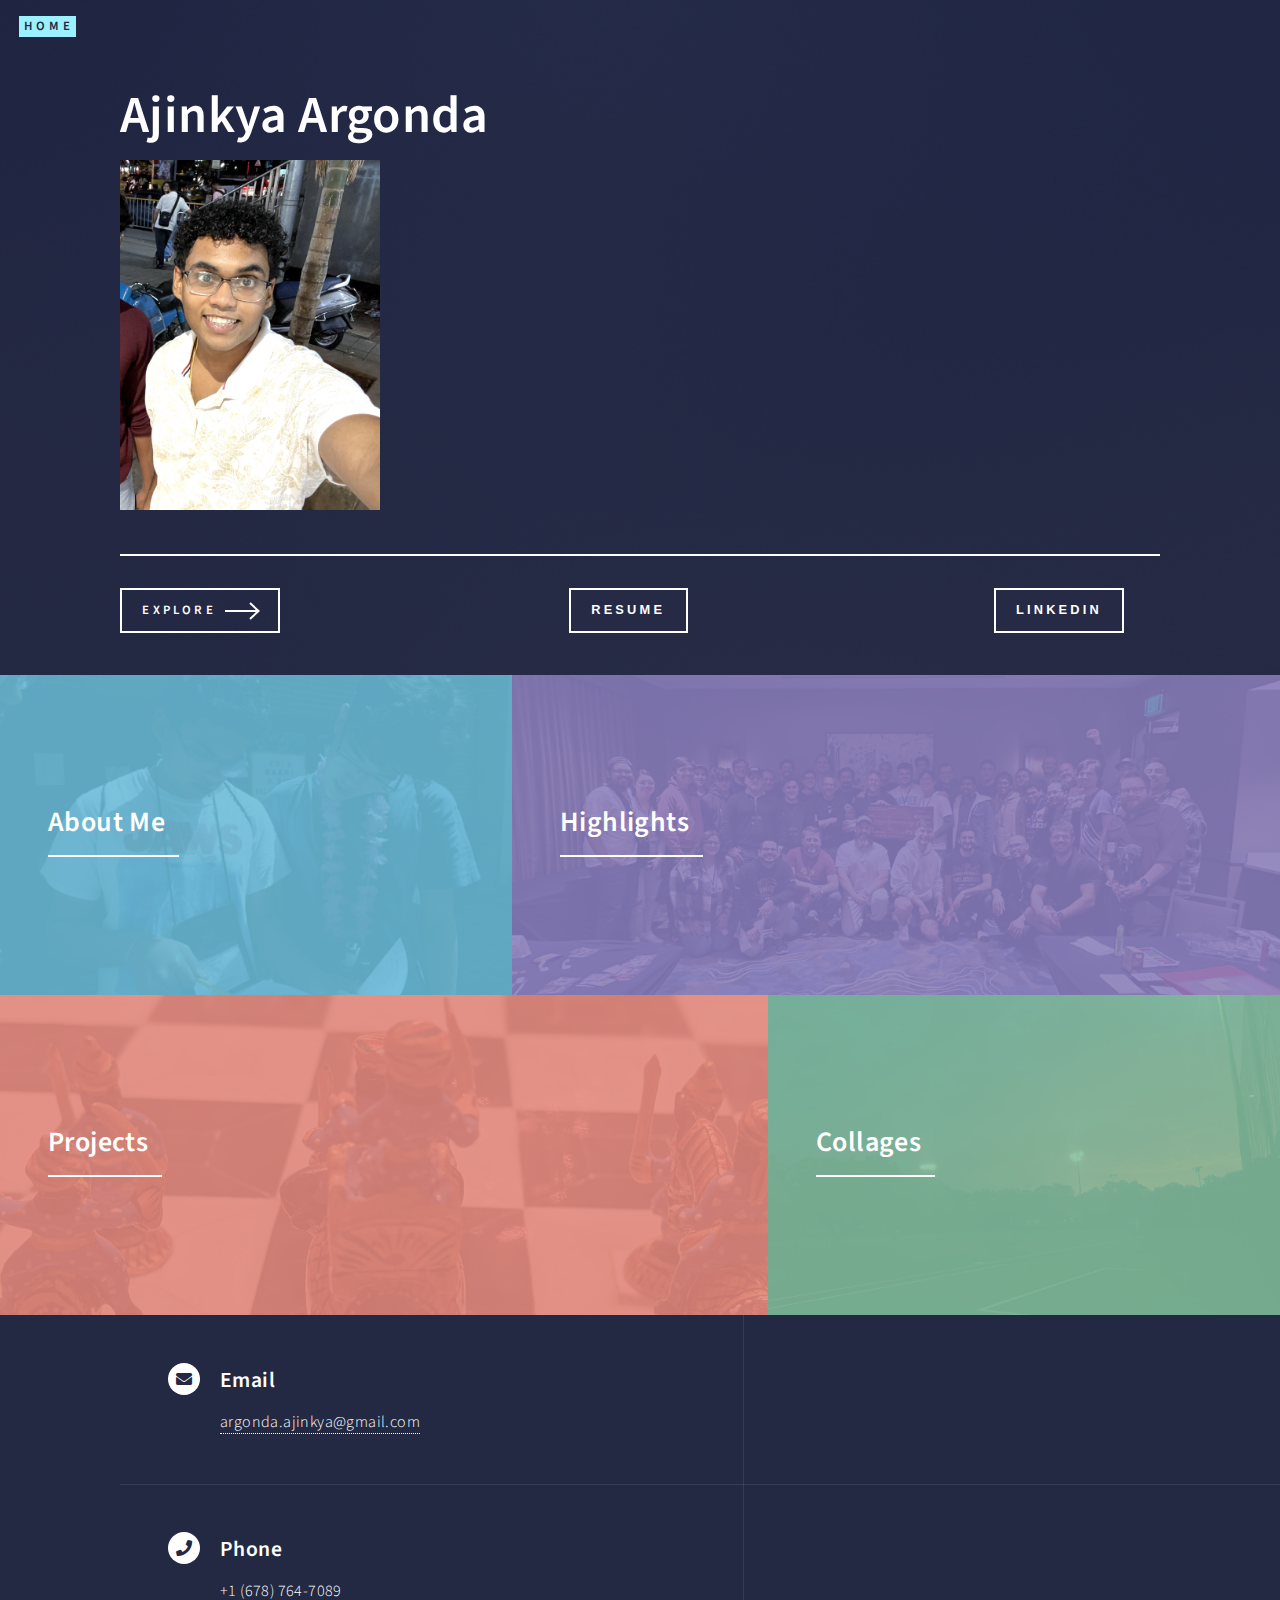
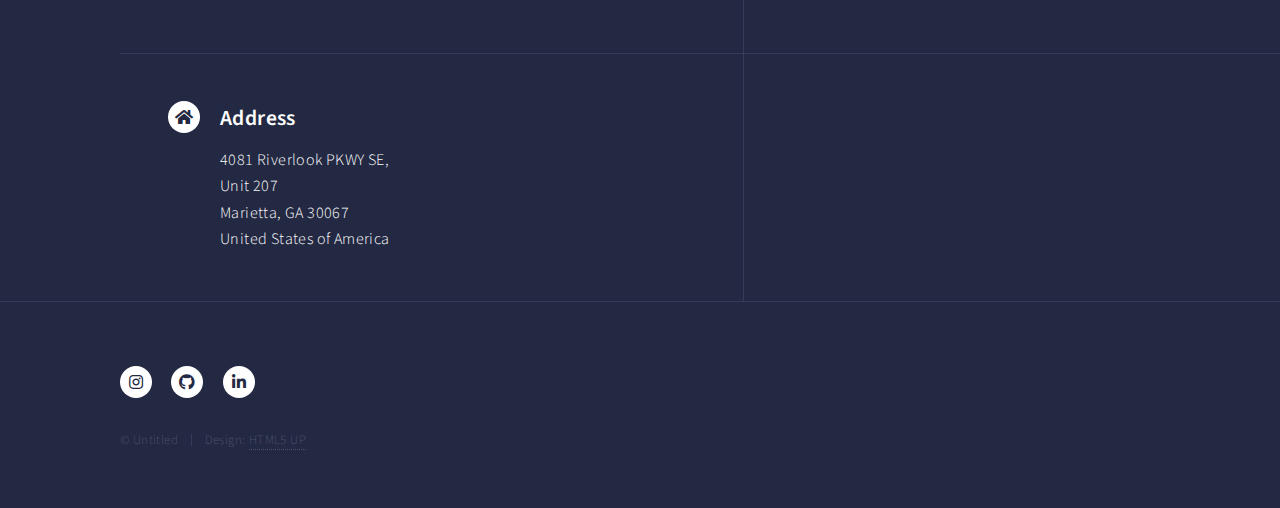
==== index.html @ fdfeff04 "added first edit" ====
<!DOCTYPE HTML>
<!--
	Forty by HTML5 UP
	html5up.net | @ajlkn
	Free for personal and commercial use under the CCA 3.0 license (html5up.net/license)
-->
<html>
	<head>
		<title>Landing Page</title>
		<meta charset="utf-8" />
		<meta name="viewport" content="width=device-width, initial-scale=1, user-scalable=no" />
		<link rel="stylesheet" href="assets/css/main.css" />
		<noscript><link rel="stylesheet" href="assets/css/noscript.css" /></noscript>
	</head>
	<body class="is-preload">

		<!-- Wrapper -->
			<div id="wrapper">

				<!-- Header -->
					<header id="header" class="alt">
						<a href="index.html" class="logo"><strong>HOME</strong></a>
					</header>

			

				<!-- Banner -->
					<section id="banner" class="major">
						
						<div class="inner">
							<header class="major">
								<h1>Ajinkya Argonda 
									&nbsp;&nbsp;&nbsp;&nbsp;&nbsp;&nbsp;&nbsp;&nbsp;&nbsp;&nbsp;&nbsp;&nbsp;
									&nbsp;&nbsp;&nbsp;&nbsp;&nbsp;&nbsp;&nbsp;&nbsp;&nbsp;&nbsp;&nbsp;&nbsp;
									&nbsp;&nbsp;&nbsp;&nbsp;&nbsp;&nbsp;&nbsp;&nbsp;&nbsp;&nbsp;&nbsp;&nbsp;
									<img src="images/front.png" alt="" width="260" height="350">
								</h1> 
								
							</header>
							
							<div class="content">
								<ul class="actions">
									<li><a href="#one" class="button next scrolly">Explore</a></li>
									&nbsp;&nbsp;&nbsp;&nbsp;&nbsp;&nbsp;&nbsp;&nbsp;&nbsp;&nbsp;&nbsp;&nbsp;
									&nbsp;&nbsp;&nbsp;&nbsp;&nbsp;&nbsp;&nbsp;&nbsp;&nbsp;&nbsp;&nbsp;&nbsp;
									&nbsp;&nbsp;&nbsp;&nbsp;&nbsp;&nbsp;&nbsp;&nbsp;&nbsp;&nbsp;&nbsp;&nbsp;
									&nbsp;&nbsp;&nbsp;&nbsp;&nbsp;&nbsp;&nbsp;&nbsp;&nbsp;&nbsp;&nbsp;&nbsp;
									&nbsp;&nbsp;&nbsp;&nbsp;&nbsp;&nbsp;&nbsp;&nbsp;&nbsp;&nbsp;&nbsp;&nbsp;
									&nbsp;&nbsp;&nbsp;&nbsp;&nbsp;&nbsp;&nbsp;&nbsp;&nbsp;&nbsp;&nbsp;&nbsp;
									&nbsp;&nbsp;&nbsp;&nbsp;&nbsp;&nbsp;&nbsp;

									<button onclick="window.location.href='https://drive.google.com/file/d/1ffheYhYm7_T1RLneK6QWHSSBd1n40nFf/view?usp=sharing'">
  									  Resume
									</button>

									&nbsp;&nbsp;&nbsp;&nbsp;&nbsp;&nbsp;&nbsp;&nbsp;&nbsp;&nbsp;&nbsp;&nbsp;
									&nbsp;&nbsp;&nbsp;&nbsp;&nbsp;&nbsp;&nbsp;&nbsp;&nbsp;&nbsp;&nbsp;&nbsp;
									&nbsp;&nbsp;&nbsp;&nbsp;&nbsp;&nbsp;&nbsp;&nbsp;&nbsp;&nbsp;&nbsp;&nbsp;
									&nbsp;&nbsp;&nbsp;&nbsp;&nbsp;&nbsp;&nbsp;&nbsp;&nbsp;&nbsp;&nbsp;&nbsp;
									&nbsp;&nbsp;&nbsp;&nbsp;&nbsp;&nbsp;&nbsp;&nbsp;&nbsp;&nbsp;&nbsp;&nbsp;
									&nbsp;&nbsp;&nbsp;&nbsp;&nbsp;&nbsp;&nbsp;&nbsp;&nbsp;&nbsp;&nbsp;&nbsp;
									&nbsp;&nbsp;&nbsp;&nbsp;&nbsp;&nbsp;&nbsp;&nbsp;&nbsp;&nbsp;&nbsp;&nbsp;

									<button onclick="window.location.href='https://www.linkedin.com/in/ajinkya-argonda-6a37412b8/'">
  									  LinkedIn
									</button>
								</ul>
							</div>
						</div>
					</section>

				<!-- Main -->
					<div id="main">

						<!-- One -->
							<section id="one" class="tiles">
								<article>
									<span class="image">
										<img src="images/me.jpg" alt="" />
									</span>
									<header class="major">
										<h3><a href="aboutMe.html" class="link">About Me</a></h3>
									</header>
								</article>
								<article>
									<span class="image">
										<img src="images/mrbeastgroup.jpg" alt="" />
									</span>
									<header class="major">
										<h3><a href="highlights.html" class="link">Highlights</a></h3>
									</header>
								</article>
								<article>
									<span class="image">
										<img src="images/chess.jpg" alt="" />
									</span>
									<header class="major">
										<h3><a href="projects.html" class="link">Projects</a></h3>
										
									</header>
								</article>
								<article>
									<span class="image">
										<img src="images/Sunset.jpg" alt="" />
									</span>
									<header class="major">
										<h3><a href="https://www.canva.com/design/DAGME0E3j-0/bZ6ijzufE_ayOWMx-BnAYQ/view?utm_content=DAGME0E3j-0&utm_campaign=designshare&utm_medium=link&utm_source=editor" class="link">Collages</a></h3>
										
									</header>
								</article>
							</section>

						

					</div>

				<!-- Contact -->
					<section id="contact">
						<div class="inner">
							<!--
							<section>
								<form method="post" action="#">
									<div class="fields">
										<div class="field half">
											<label for="name">Name</label>
											<input type="text" name="name" id="name" />
										</div>
										<div class="field half">
											<label for="email">Email</label>
											<input type="text" name="email" id="email" />
										</div>
										<div class="field">
											<label for="message">Message</label>
											<textarea name="message" id="message" rows="6"></textarea>
										</div>
									</div>
									<ul class="actions">
										<li><input type="submit" value="Send Message" class="primary" /></li>
										<li><input type="reset" value="Clear" /></li>
									</ul>
								</form>
							</section>
						-->
							<section class="split">
								<section>
									<div class="contact-method">
										<span class="icon solid alt fa-envelope"></span>
										<h3>Email</h3>
										<a href="#">argonda.ajinkya@gmail.com</a>
									</div>
								</section>
								<section>
									<div class="contact-method">
										<span class="icon solid alt fa-phone"></span>
										<h3>Phone</h3>
										<span>+1 (678) 764-7089</span>
									</div>
								</section>
								<section>
									<div class="contact-method">
										<span class="icon solid alt fa-home"></span>
										<h3>Address</h3>
										<span>4081 Riverlook PKWY SE, <br />
										Unit 207<br />
										Marietta, GA 30067<br />
										United States of America</span>
									</div>
								</section>
							</section>
						</div>
					</section>

				<!-- Footer -->
					<footer id="footer">
						<div class="inner">
							<ul class="icons">
								<li><a href="https://www.instagram.com/ajinkya_argonda/" class="icon brands alt fa-instagram"><span class="label">Instagram</span></a></li>
								<li><a href="https://github.com/AjinkyaA25" class="icon brands alt fa-github"><span class="label">GitHub</span></a></li>
								<li><a href="https://www.linkedin.com/in/ajinkya-argonda-6a37412b8/" class="icon brands alt fa-linkedin-in"><span class="label">LinkedIn</span></a></li>
							</ul>
							<ul class="copyright">
								<li>&copy; Untitled</li><li>Design: <a href="https://html5up.net">HTML5 UP</a></li>
							</ul>
						</div>
					</footer>

			</div>

		<!-- Scripts -->
			<script src="assets/js/jquery.min.js"></script>
			<script src="assets/js/jquery.scrolly.min.js"></script>
			<script src="assets/js/jquery.scrollex.min.js"></script>
			<script src="assets/js/browser.min.js"></script>
			<script src="assets/js/breakpoints.min.js"></script>
			<script src="assets/js/util.js"></script>
			<script src="assets/js/main.js"></script>

	</body>
</html>
---- assets/css/main.css ----
@import url(fontawesome-all.min.css);
@import url("https://fonts.googleapis.com/css?family=Source+Sans+Pro:300,300italic,600,600italic");

/*
	Forty by HTML5 UP
	html5up.net | @ajlkn
	Free for personal and commercial use under the CCA 3.0 license (html5up.net/license)
*/

html, body, div, span, applet, object,
iframe, h1, h2, h3, h4, h5, h6, p, blockquote,
pre, a, abbr, acronym, address, big, cite,
code, del, dfn, em, img, ins, kbd, q, s, samp,
small, strike, strong, sub, sup, tt, var, b,
u, i, center, dl, dt, dd, ol, ul, li, fieldset,
form, label, legend, table, caption, tbody,
tfoot, thead, tr, th, td, article, aside,
canvas, details, embed, figure, figcaption,
footer, header, hgroup, menu, nav, output, ruby,
section, summary, time, mark, audio, video {
	margin: 0;
	padding: 0;
	border: 0;
	font-size: 100%;
	font: inherit;
	vertical-align: baseline;}

article, aside, details, figcaption, figure,
footer, header, hgroup, menu, nav, section {
	display: block;}

body {
	line-height: 1;
}

ol, ul {
	list-style: none;
}

blockquote, q {
	quotes: none;
}

	blockquote:before, blockquote:after, q:before, q:after {
		content: '';
		content: none;
	}

table {
	border-collapse: collapse;
	border-spacing: 0;
}

body {
	-webkit-text-size-adjust: none;
}

mark {
	background-color: transparent;
	color: inherit;
}

input::-moz-focus-inner {
	border: 0;
	padding: 0;
}

input, select, textarea {
	-moz-appearance: none;
	-webkit-appearance: none;
	-ms-appearance: none;
	appearance: none;
}

/* Basic */

	@-ms-viewport {
		width: device-width;
	}

	body {
		-ms-overflow-style: scrollbar;
	}

	@media screen and (max-width: 480px) {

		html, body {
			min-width: 320px;
		}

	}

	html {
		box-sizing: border-box;
	}

	*, *:before, *:after {
		box-sizing: inherit;
	}

	body {
		background: #242943;
	}

		body.is-preload *, body.is-preload *:before, body.is-preload *:after {
			-moz-animation: none !important;
			-webkit-animation: none !important;
			-ms-animation: none !important;
			animation: none !important;
			-moz-transition: none !important;
			-webkit-transition: none !important;
			-ms-transition: none !important;
			transition: none !important;
		}

/* Type */

	body, input, select, textarea {
		color: #ffffff;
		font-family: "Source Sans Pro", Helvetica, sans-serif;
		font-size: 17pt;
		font-weight: 300;
		letter-spacing: 0.025em;
		line-height: 1.65;
	}

		@media screen and (max-width: 1680px) {

			body, input, select, textarea {
				font-size: 14pt;
			}

		}

		@media screen and (max-width: 1280px) {

			body, input, select, textarea {
				font-size: 12pt;
			}

		}

		@media screen and (max-width: 360px) {

			body, input, select, textarea {
				font-size: 11pt;
			}

		}

	a {
		-moz-transition: color 0.2s ease-in-out, border-bottom-color 0.2s ease-in-out;
		-webkit-transition: color 0.2s ease-in-out, border-bottom-color 0.2s ease-in-out;
		-ms-transition: color 0.2s ease-in-out, border-bottom-color 0.2s ease-in-out;
		transition: color 0.2s ease-in-out, border-bottom-color 0.2s ease-in-out;
		border-bottom: dotted 1px;
		color: inherit;
		text-decoration: none;
	}

		a:hover {
			border-bottom-color: transparent;
			color: #9bf1ff !important;
		}

		a:active {
			color: #53e3fb !important;
		}

	strong, b {
		color: #ffffff;
		font-weight: 600;
	}

	em, i {
		font-style: italic;
	}

	p {
		margin: 0 0 2em 0;
	}

	h1, h2, h3, h4, h5, h6 {
		color: #ffffff;
		font-weight: 600;
		line-height: 1.65;
		margin: 0 0 1em 0;
	}

		h1 a, h2 a, h3 a, h4 a, h5 a, h6 a {
			color: inherit;
			border-bottom: 0;
		}

	h1 {
		font-size: 2.5em;
	}

	h2 {
		font-size: 1.75em;
	}

	h3 {
		font-size: 1.35em;
	}

	h4 {
		font-size: 1.1em;
	}

	h5 {
		font-size: 0.9em;
	}

	h6 {
		font-size: 0.7em;
	}

	@media screen and (max-width: 736px) {

		h1 {
			font-size: 2em;
		}

		h2 {
			font-size: 1.5em;
		}

		h3 {
			font-size: 1.25em;
		}

	}

	sub {
		font-size: 0.8em;
		position: relative;
		top: 0.5em;
	}

	sup {
		font-size: 0.8em;
		position: relative;
		top: -0.5em;
	}

	blockquote {
		border-left: solid 4px rgba(212, 212, 255, 0.1);
		font-style: italic;
		margin: 0 0 2em 0;
		padding: 0.5em 0 0.5em 2em;
	}

	code {
		background: rgba(212, 212, 255, 0.035);
		font-family: "Courier New", monospace;
		font-size: 0.9em;
		margin: 0 0.25em;
		padding: 0.25em 0.65em;
	}

	pre {
		-webkit-overflow-scrolling: touch;
		font-family: "Courier New", monospace;
		font-size: 0.9em;
		margin: 0 0 2em 0;
	}

		pre code {
			display: block;
			line-height: 1.75;
			padding: 1em 1.5em;
			overflow-x: auto;
		}

	hr {
		border: 0;
		border-bottom: solid 1px rgba(212, 212, 255, 0.1);
		margin: 2em 0;
	}

		hr.major {
			margin: 3em 0;
		}

	.align-left {
		text-align: left;
	}

	.align-center {
		text-align: center;
	}

	.align-right {
		text-align: right;
	}

/* Row */

	.row {
		display: flex;
		flex-wrap: wrap;
		box-sizing: border-box;
		align-items: stretch;
	}

		.row > * {
			box-sizing: border-box;
		}

		.row.gtr-uniform > * > :last-child {
			margin-bottom: 0;
		}

		.row.aln-left {
			justify-content: flex-start;
		}

		.row.aln-center {
			justify-content: center;
		}

		.row.aln-right {
			justify-content: flex-end;
		}

		.row.aln-top {
			align-items: flex-start;
		}

		.row.aln-middle {
			align-items: center;
		}

		.row.aln-bottom {
			align-items: flex-end;
		}

		.row > .imp {
			order: -1;
		}

		.row > .col-1 {
			width: 8.33333%;
		}

		.row > .off-1 {
			margin-left: 8.33333%;
		}

		.row > .col-2 {
			width: 16.66667%;
		}

		.row > .off-2 {
			margin-left: 16.66667%;
		}

		.row > .col-3 {
			width: 25%;
		}

		.row > .off-3 {
			margin-left: 25%;
		}

		.row > .col-4 {
			width: 33.33333%;
		}

		.row > .off-4 {
			margin-left: 33.33333%;
		}

		.row > .col-5 {
			width: 41.66667%;
		}

		.row > .off-5 {
			margin-left: 41.66667%;
		}

		.row > .col-6 {
			width: 50%;
		}

		.row > .off-6 {
			margin-left: 50%;
		}

		.row > .col-7 {
			width: 58.33333%;
		}

		.row > .off-7 {
			margin-left: 58.33333%;
		}

		.row > .col-8 {
			width: 66.66667%;
		}

		.row > .off-8 {
			margin-left: 66.66667%;
		}

		.row > .col-9 {
			width: 75%;
		}

		.row > .off-9 {
			margin-left: 75%;
		}

		.row > .col-10 {
			width: 83.33333%;
		}

		.row > .off-10 {
			margin-left: 83.33333%;
		}

		.row > .col-11 {
			width: 91.66667%;
		}

		.row > .off-11 {
			margin-left: 91.66667%;
		}

		.row > .col-12 {
			width: 100%;
		}

		.row > .off-12 {
			margin-left: 100%;
		}

		.row.gtr-0 {
			margin-top: 0;
			margin-left: 0em;
		}

			.row.gtr-0 > * {
				padding: 0 0 0 0em;
			}

			.row.gtr-0.gtr-uniform {
				margin-top: 0em;
			}

				.row.gtr-0.gtr-uniform > * {
					padding-top: 0em;
				}

		.row.gtr-25 {
			margin-top: 0;
			margin-left: -0.5em;
		}

			.row.gtr-25 > * {
				padding: 0 0 0 0.5em;
			}

			.row.gtr-25.gtr-uniform {
				margin-top: -0.5em;
			}

				.row.gtr-25.gtr-uniform > * {
					padding-top: 0.5em;
				}

		.row.gtr-50 {
			margin-top: 0;
			margin-left: -1em;
		}

			.row.gtr-50 > * {
				padding: 0 0 0 1em;
			}

			.row.gtr-50.gtr-uniform {
				margin-top: -1em;
			}

				.row.gtr-50.gtr-uniform > * {
					padding-top: 1em;
				}

		.row {
			margin-top: 0;
			margin-left: -2em;
		}

			.row > * {
				padding: 0 0 0 2em;
			}

			.row.gtr-uniform {
				margin-top: -2em;
			}

				.row.gtr-uniform > * {
					padding-top: 2em;
				}

		.row.gtr-150 {
			margin-top: 0;
			margin-left: -3em;
		}

			.row.gtr-150 > * {
				padding: 0 0 0 3em;
			}

			.row.gtr-150.gtr-uniform {
				margin-top: -3em;
			}

				.row.gtr-150.gtr-uniform > * {
					padding-top: 3em;
				}

		.row.gtr-200 {
			margin-top: 0;
			margin-left: -4em;
		}

			.row.gtr-200 > * {
				padding: 0 0 0 4em;
			}

			.row.gtr-200.gtr-uniform {
				margin-top: -4em;
			}

				.row.gtr-200.gtr-uniform > * {
					padding-top: 4em;
				}

		@media screen and (max-width: 1680px) {

			.row {
				display: flex;
				flex-wrap: wrap;
				box-sizing: border-box;
				align-items: stretch;
			}

				.row > * {
					box-sizing: border-box;
				}

				.row.gtr-uniform > * > :last-child {
					margin-bottom: 0;
				}

				.row.aln-left {
					justify-content: flex-start;
				}

				.row.aln-center {
					justify-content: center;
				}

				.row.aln-right {
					justify-content: flex-end;
				}

				.row.aln-top {
					align-items: flex-start;
				}

				.row.aln-middle {
					align-items: center;
				}

				.row.aln-bottom {
					align-items: flex-end;
				}

				.row > .imp-xlarge {
					order: -1;
				}

				.row > .col-1-xlarge {
					width: 8.33333%;
				}

				.row > .off-1-xlarge {
					margin-left: 8.33333%;
				}

				.row > .col-2-xlarge {
					width: 16.66667%;
				}

				.row > .off-2-xlarge {
					margin-left: 16.66667%;
				}

				.row > .col-3-xlarge {
					width: 25%;
				}

				.row > .off-3-xlarge {
					margin-left: 25%;
				}

				.row > .col-4-xlarge {
					width: 33.33333%;
				}

				.row > .off-4-xlarge {
					margin-left: 33.33333%;
				}

				.row > .col-5-xlarge {
					width: 41.66667%;
				}

				.row > .off-5-xlarge {
					margin-left: 41.66667%;
				}

				.row > .col-6-xlarge {
					width: 50%;
				}

				.row > .off-6-xlarge {
					margin-left: 50%;
				}

				.row > .col-7-xlarge {
					width: 58.33333%;
				}

				.row > .off-7-xlarge {
					margin-left: 58.33333%;
				}

				.row > .col-8-xlarge {
					width: 66.66667%;
				}

				.row > .off-8-xlarge {
					margin-left: 66.66667%;
				}

				.row > .col-9-xlarge {
					width: 75%;
				}

				.row > .off-9-xlarge {
					margin-left: 75%;
				}

				.row > .col-10-xlarge {
					width: 83.33333%;
				}

				.row > .off-10-xlarge {
					margin-left: 83.33333%;
				}

				.row > .col-11-xlarge {
					width: 91.66667%;
				}

				.row > .off-11-xlarge {
					margin-left: 91.66667%;
				}

				.row > .col-12-xlarge {
					width: 100%;
				}

				.row > .off-12-xlarge {
					margin-left: 100%;
				}

				.row.gtr-0 {
					margin-top: 0;
					margin-left: 0em;
				}

					.row.gtr-0 > * {
						padding: 0 0 0 0em;
					}

					.row.gtr-0.gtr-uniform {
						margin-top: 0em;
					}

						.row.gtr-0.gtr-uniform > * {
							padding-top: 0em;
						}

				.row.gtr-25 {
					margin-top: 0;
					margin-left: -0.5em;
				}

					.row.gtr-25 > * {
						padding: 0 0 0 0.5em;
					}

					.row.gtr-25.gtr-uniform {
						margin-top: -0.5em;
					}

						.row.gtr-25.gtr-uniform > * {
							padding-top: 0.5em;
						}

				.row.gtr-50 {
					margin-top: 0;
					margin-left: -1em;
				}

					.row.gtr-50 > * {
						padding: 0 0 0 1em;
					}

					.row.gtr-50.gtr-uniform {
						margin-top: -1em;
					}

						.row.gtr-50.gtr-uniform > * {
							padding-top: 1em;
						}

				.row {
					margin-top: 0;
					margin-left: -2em;
				}

					.row > * {
						padding: 0 0 0 2em;
					}

					.row.gtr-uniform {
						margin-top: -2em;
					}

						.row.gtr-uniform > * {
							padding-top: 2em;
						}

				.row.gtr-150 {
					margin-top: 0;
					margin-left: -3em;
				}

					.row.gtr-150 > * {
						padding: 0 0 0 3em;
					}

					.row.gtr-150.gtr-uniform {
						margin-top: -3em;
					}

						.row.gtr-150.gtr-uniform > * {
							padding-top: 3em;
						}

				.row.gtr-200 {
					margin-top: 0;
					margin-left: -4em;
				}

					.row.gtr-200 > * {
						padding: 0 0 0 4em;
					}

					.row.gtr-200.gtr-uniform {
						margin-top: -4em;
					}

						.row.gtr-200.gtr-uniform > * {
							padding-top: 4em;
						}

		}

		@media screen and (max-width: 1280px) {

			.row {
				display: flex;
				flex-wrap: wrap;
				box-sizing: border-box;
				align-items: stretch;
			}

				.row > * {
					box-sizing: border-box;
				}

				.row.gtr-uniform > * > :last-child {
					margin-bottom: 0;
				}

				.row.aln-left {
					justify-content: flex-start;
				}

				.row.aln-center {
					justify-content: center;
				}

				.row.aln-right {
					justify-content: flex-end;
				}

				.row.aln-top {
					align-items: flex-start;
				}

				.row.aln-middle {
					align-items: center;
				}

				.row.aln-bottom {
					align-items: flex-end;
				}

				.row > .imp-large {
					order: -1;
				}

				.row > .col-1-large {
					width: 8.33333%;
				}

				.row > .off-1-large {
					margin-left: 8.33333%;
				}

				.row > .col-2-large {
					width: 16.66667%;
				}

				.row > .off-2-large {
					margin-left: 16.66667%;
				}

				.row > .col-3-large {
					width: 25%;
				}

				.row > .off-3-large {
					margin-left: 25%;
				}

				.row > .col-4-large {
					width: 33.33333%;
				}

				.row > .off-4-large {
					margin-left: 33.33333%;
				}

				.row > .col-5-large {
					width: 41.66667%;
				}

				.row > .off-5-large {
					margin-left: 41.66667%;
				}

				.row > .col-6-large {
					width: 50%;
				}

				.row > .off-6-large {
					margin-left: 50%;
				}

				.row > .col-7-large {
					width: 58.33333%;
				}

				.row > .off-7-large {
					margin-left: 58.33333%;
				}

				.row > .col-8-large {
					width: 66.66667%;
				}

				.row > .off-8-large {
					margin-left: 66.66667%;
				}

				.row > .col-9-large {
					width: 75%;
				}

				.row > .off-9-large {
					margin-left: 75%;
				}

				.row > .col-10-large {
					width: 83.33333%;
				}

				.row > .off-10-large {
					margin-left: 83.33333%;
				}

				.row > .col-11-large {
					width: 91.66667%;
				}

				.row > .off-11-large {
					margin-left: 91.66667%;
				}

				.row > .col-12-large {
					width: 100%;
				}

				.row > .off-12-large {
					margin-left: 100%;
				}

				.row.gtr-0 {
					margin-top: 0;
					margin-left: 0em;
				}

					.row.gtr-0 > * {
						padding: 0 0 0 0em;
					}

					.row.gtr-0.gtr-uniform {
						margin-top: 0em;
					}

						.row.gtr-0.gtr-uniform > * {
							padding-top: 0em;
						}

				.row.gtr-25 {
					margin-top: 0;
					margin-left: -0.375em;
				}

					.row.gtr-25 > * {
						padding: 0 0 0 0.375em;
					}

					.row.gtr-25.gtr-uniform {
						margin-top: -0.375em;
					}

						.row.gtr-25.gtr-uniform > * {
							padding-top: 0.375em;
						}

				.row.gtr-50 {
					margin-top: 0;
					margin-left: -0.75em;
				}

					.row.gtr-50 > * {
						padding: 0 0 0 0.75em;
					}

					.row.gtr-50.gtr-uniform {
						margin-top: -0.75em;
					}

						.row.gtr-50.gtr-uniform > * {
							padding-top: 0.75em;
						}

				.row {
					margin-top: 0;
					margin-left: -1.5em;
				}

					.row > * {
						padding: 0 0 0 1.5em;
					}

					.row.gtr-uniform {
						margin-top: -1.5em;
					}

						.row.gtr-uniform > * {
							padding-top: 1.5em;
						}

				.row.gtr-150 {
					margin-top: 0;
					margin-left: -2.25em;
				}

					.row.gtr-150 > * {
						padding: 0 0 0 2.25em;
					}

					.row.gtr-150.gtr-uniform {
						margin-top: -2.25em;
					}

						.row.gtr-150.gtr-uniform > * {
							padding-top: 2.25em;
						}

				.row.gtr-200 {
					margin-top: 0;
					margin-left: -3em;
				}

					.row.gtr-200 > * {
						padding: 0 0 0 3em;
					}

					.row.gtr-200.gtr-uniform {
						margin-top: -3em;
					}

						.row.gtr-200.gtr-uniform > * {
							padding-top: 3em;
						}

		}

		@media screen and (max-width: 980px) {

			.row {
				display: flex;
				flex-wrap: wrap;
				box-sizing: border-box;
				align-items: stretch;
			}

				.row > * {
					box-sizing: border-box;
				}

				.row.gtr-uniform > * > :last-child {
					margin-bottom: 0;
				}

				.row.aln-left {
					justify-content: flex-start;
				}

				.row.aln-center {
					justify-content: center;
				}

				.row.aln-right {
					justify-content: flex-end;
				}

				.row.aln-top {
					align-items: flex-start;
				}

				.row.aln-middle {
					align-items: center;
				}

				.row.aln-bottom {
					align-items: flex-end;
				}

				.row > .imp-medium {
					order: -1;
				}

				.row > .col-1-medium {
					width: 8.33333%;
				}

				.row > .off-1-medium {
					margin-left: 8.33333%;
				}

				.row > .col-2-medium {
					width: 16.66667%;
				}

				.row > .off-2-medium {
					margin-left: 16.66667%;
				}

				.row > .col-3-medium {
					width: 25%;
				}

				.row > .off-3-medium {
					margin-left: 25%;
				}

				.row > .col-4-medium {
					width: 33.33333%;
				}

				.row > .off-4-medium {
					margin-left: 33.33333%;
				}

				.row > .col-5-medium {
					width: 41.66667%;
				}

				.row > .off-5-medium {
					margin-left: 41.66667%;
				}

				.row > .col-6-medium {
					width: 50%;
				}

				.row > .off-6-medium {
					margin-left: 50%;
				}

				.row > .col-7-medium {
					width: 58.33333%;
				}

				.row > .off-7-medium {
					margin-left: 58.33333%;
				}

				.row > .col-8-medium {
					width: 66.66667%;
				}

				.row > .off-8-medium {
					margin-left: 66.66667%;
				}

				.row > .col-9-medium {
					width: 75%;
				}

				.row > .off-9-medium {
					margin-left: 75%;
				}

				.row > .col-10-medium {
					width: 83.33333%;
				}

				.row > .off-10-medium {
					margin-left: 83.33333%;
				}

				.row > .col-11-medium {
					width: 91.66667%;
				}

				.row > .off-11-medium {
					margin-left: 91.66667%;
				}

				.row > .col-12-medium {
					width: 100%;
				}

				.row > .off-12-medium {
					margin-left: 100%;
				}

				.row.gtr-0 {
					margin-top: 0;
					margin-left: 0em;
				}

					.row.gtr-0 > * {
						padding: 0 0 0 0em;
					}

					.row.gtr-0.gtr-uniform {
						margin-top: 0em;
					}

						.row.gtr-0.gtr-uniform > * {
							padding-top: 0em;
						}

				.row.gtr-25 {
					margin-top: 0;
					margin-left: -0.375em;
				}

					.row.gtr-25 > * {
						padding: 0 0 0 0.375em;
					}

					.row.gtr-25.gtr-uniform {
						margin-top: -0.375em;
					}

						.row.gtr-25.gtr-uniform > * {
							padding-top: 0.375em;
						}

				.row.gtr-50 {
					margin-top: 0;
					margin-left: -0.75em;
				}

					.row.gtr-50 > * {
						padding: 0 0 0 0.75em;
					}

					.row.gtr-50.gtr-uniform {
						margin-top: -0.75em;
					}

						.row.gtr-50.gtr-uniform > * {
							padding-top: 0.75em;
						}

				.row {
					margin-top: 0;
					margin-left: -1.5em;
				}

					.row > * {
						padding: 0 0 0 1.5em;
					}

					.row.gtr-uniform {
						margin-top: -1.5em;
					}

						.row.gtr-uniform > * {
							padding-top: 1.5em;
						}

				.row.gtr-150 {
					margin-top: 0;
					margin-left: -2.25em;
				}

					.row.gtr-150 > * {
						padding: 0 0 0 2.25em;
					}

					.row.gtr-150.gtr-uniform {
						margin-top: -2.25em;
					}

						.row.gtr-150.gtr-uniform > * {
							padding-top: 2.25em;
						}

				.row.gtr-200 {
					margin-top: 0;
					margin-left: -3em;
				}

					.row.gtr-200 > * {
						padding: 0 0 0 3em;
					}

					.row.gtr-200.gtr-uniform {
						margin-top: -3em;
					}

						.row.gtr-200.gtr-uniform > * {
							padding-top: 3em;
						}

		}

		@media screen and (max-width: 736px) {

			.row {
				display: flex;
				flex-wrap: wrap;
				box-sizing: border-box;
				align-items: stretch;
			}

				.row > * {
					box-sizing: border-box;
				}

				.row.gtr-uniform > * > :last-child {
					margin-bottom: 0;
				}

				.row.aln-left {
					justify-content: flex-start;
				}

				.row.aln-center {
					justify-content: center;
				}

				.row.aln-right {
					justify-content: flex-end;
				}

				.row.aln-top {
					align-items: flex-start;
				}

				.row.aln-middle {
					align-items: center;
				}

				.row.aln-bottom {
					align-items: flex-end;
				}

				.row > .imp-small {
					order: -1;
				}

				.row > .col-1-small {
					width: 8.33333%;
				}

				.row > .off-1-small {
					margin-left: 8.33333%;
				}

				.row > .col-2-small {
					width: 16.66667%;
				}

				.row > .off-2-small {
					margin-left: 16.66667%;
				}

				.row > .col-3-small {
					width: 25%;
				}

				.row > .off-3-small {
					margin-left: 25%;
				}

				.row > .col-4-small {
					width: 33.33333%;
				}

				.row > .off-4-small {
					margin-left: 33.33333%;
				}

				.row > .col-5-small {
					width: 41.66667%;
				}

				.row > .off-5-small {
					margin-left: 41.66667%;
				}

				.row > .col-6-small {
					width: 50%;
				}

				.row > .off-6-small {
					margin-left: 50%;
				}

				.row > .col-7-small {
					width: 58.33333%;
				}

				.row > .off-7-small {
					margin-left: 58.33333%;
				}

				.row > .col-8-small {
					width: 66.66667%;
				}

				.row > .off-8-small {
					margin-left: 66.66667%;
				}

				.row > .col-9-small {
					width: 75%;
				}

				.row > .off-9-small {
					margin-left: 75%;
				}

				.row > .col-10-small {
					width: 83.33333%;
				}

				.row > .off-10-small {
					margin-left: 83.33333%;
				}

				.row > .col-11-small {
					width: 91.66667%;
				}

				.row > .off-11-small {
					margin-left: 91.66667%;
				}

				.row > .col-12-small {
					width: 100%;
				}

				.row > .off-12-small {
					margin-left: 100%;
				}

				.row.gtr-0 {
					margin-top: 0;
					margin-left: 0em;
				}

					.row.gtr-0 > * {
						padding: 0 0 0 0em;
					}

					.row.gtr-0.gtr-uniform {
						margin-top: 0em;
					}

						.row.gtr-0.gtr-uniform > * {
							padding-top: 0em;
						}

				.row.gtr-25 {
					margin-top: 0;
					margin-left: -0.3125em;
				}

					.row.gtr-25 > * {
						padding: 0 0 0 0.3125em;
					}

					.row.gtr-25.gtr-uniform {
						margin-top: -0.3125em;
					}

						.row.gtr-25.gtr-uniform > * {
							padding-top: 0.3125em;
						}

				.row.gtr-50 {
					margin-top: 0;
					margin-left: -0.625em;
				}

					.row.gtr-50 > * {
						padding: 0 0 0 0.625em;
					}

					.row.gtr-50.gtr-uniform {
						margin-top: -0.625em;
					}

						.row.gtr-50.gtr-uniform > * {
							padding-top: 0.625em;
						}

				.row {
					margin-top: 0;
					margin-left: -1.25em;
				}

					.row > * {
						padding: 0 0 0 1.25em;
					}

					.row.gtr-uniform {
						margin-top: -1.25em;
					}

						.row.gtr-uniform > * {
							padding-top: 1.25em;
						}

				.row.gtr-150 {
					margin-top: 0;
					margin-left: -1.875em;
				}

					.row.gtr-150 > * {
						padding: 0 0 0 1.875em;
					}

					.row.gtr-150.gtr-uniform {
						margin-top: -1.875em;
					}

						.row.gtr-150.gtr-uniform > * {
							padding-top: 1.875em;
						}

				.row.gtr-200 {
					margin-top: 0;
					margin-left: -2.5em;
				}

					.row.gtr-200 > * {
						padding: 0 0 0 2.5em;
					}

					.row.gtr-200.gtr-uniform {
						margin-top: -2.5em;
					}

						.row.gtr-200.gtr-uniform > * {
							padding-top: 2.5em;
						}

		}

		@media screen and (max-width: 480px) {

			.row {
				display: flex;
				flex-wrap: wrap;
				box-sizing: border-box;
				align-items: stretch;
			}

				.row > * {
					box-sizing: border-box;
				}

				.row.gtr-uniform > * > :last-child {
					margin-bottom: 0;
				}

				.row.aln-left {
					justify-content: flex-start;
				}

				.row.aln-center {
					justify-content: center;
				}

				.row.aln-right {
					justify-content: flex-end;
				}

				.row.aln-top {
					align-items: flex-start;
				}

				.row.aln-middle {
					align-items: center;
				}

				.row.aln-bottom {
					align-items: flex-end;
				}

				.row > .imp-xsmall {
					order: -1;
				}

				.row > .col-1-xsmall {
					width: 8.33333%;
				}

				.row > .off-1-xsmall {
					margin-left: 8.33333%;
				}

				.row > .col-2-xsmall {
					width: 16.66667%;
				}

				.row > .off-2-xsmall {
					margin-left: 16.66667%;
				}

				.row > .col-3-xsmall {
					width: 25%;
				}

				.row > .off-3-xsmall {
					margin-left: 25%;
				}

				.row > .col-4-xsmall {
					width: 33.33333%;
				}

				.row > .off-4-xsmall {
					margin-left: 33.33333%;
				}

				.row > .col-5-xsmall {
					width: 41.66667%;
				}

				.row > .off-5-xsmall {
					margin-left: 41.66667%;
				}

				.row > .col-6-xsmall {
					width: 50%;
				}

				.row > .off-6-xsmall {
					margin-left: 50%;
				}

				.row > .col-7-xsmall {
					width: 58.33333%;
				}

				.row > .off-7-xsmall {
					margin-left: 58.33333%;
				}

				.row > .col-8-xsmall {
					width: 66.66667%;
				}

				.row > .off-8-xsmall {
					margin-left: 66.66667%;
				}

				.row > .col-9-xsmall {
					width: 75%;
				}

				.row > .off-9-xsmall {
					margin-left: 75%;
				}

				.row > .col-10-xsmall {
					width: 83.33333%;
				}

				.row > .off-10-xsmall {
					margin-left: 83.33333%;
				}

				.row > .col-11-xsmall {
					width: 91.66667%;
				}

				.row > .off-11-xsmall {
					margin-left: 91.66667%;
				}

				.row > .col-12-xsmall {
					width: 100%;
				}

				.row > .off-12-xsmall {
					margin-left: 100%;
				}

				.row.gtr-0 {
					margin-top: 0;
					margin-left: 0em;
				}

					.row.gtr-0 > * {
						padding: 0 0 0 0em;
					}

					.row.gtr-0.gtr-uniform {
						margin-top: 0em;
					}

						.row.gtr-0.gtr-uniform > * {
							padding-top: 0em;
						}

				.row.gtr-25 {
					margin-top: 0;
					margin-left: -0.3125em;
				}

					.row.gtr-25 > * {
						padding: 0 0 0 0.3125em;
					}

					.row.gtr-25.gtr-uniform {
						margin-top: -0.3125em;
					}

						.row.gtr-25.gtr-uniform > * {
							padding-top: 0.3125em;
						}

				.row.gtr-50 {
					margin-top: 0;
					margin-left: -0.625em;
				}

					.row.gtr-50 > * {
						padding: 0 0 0 0.625em;
					}

					.row.gtr-50.gtr-uniform {
						margin-top: -0.625em;
					}

						.row.gtr-50.gtr-uniform > * {
							padding-top: 0.625em;
						}

				.row {
					margin-top: 0;
					margin-left: -1.25em;
				}

					.row > * {
						padding: 0 0 0 1.25em;
					}

					.row.gtr-uniform {
						margin-top: -1.25em;
					}

						.row.gtr-uniform > * {
							padding-top: 1.25em;
						}

				.row.gtr-150 {
					margin-top: 0;
					margin-left: -1.875em;
				}

					.row.gtr-150 > * {
						padding: 0 0 0 1.875em;
					}

					.row.gtr-150.gtr-uniform {
						margin-top: -1.875em;
					}

						.row.gtr-150.gtr-uniform > * {
							padding-top: 1.875em;
						}

				.row.gtr-200 {
					margin-top: 0;
					margin-left: -2.5em;
				}

					.row.gtr-200 > * {
						padding: 0 0 0 2.5em;
					}

					.row.gtr-200.gtr-uniform {
						margin-top: -2.5em;
					}

						.row.gtr-200.gtr-uniform > * {
							padding-top: 2.5em;
						}

		}

/* Section/Article */

	section.special, article.special {
		text-align: center;
	}

	header.major {
		width: -moz-max-content;
		width: -webkit-max-content;
		width: -ms-max-content;
		width: max-content;
		margin-bottom: 2em;
	}

		header.major > :first-child {
			margin-bottom: 0;
			width: calc(100% + 0.5em);
		}

			header.major > :first-child:after {
				content: '';
				background-color: #ffffff;
				display: block;
				height: 2px;
				margin: 0.325em 0 0.5em 0;
				width: 100%;
			}

		header.major > p {
			font-size: 0.7em;
			font-weight: 600;
			letter-spacing: 0.25em;
			margin-bottom: 0;
			text-transform: uppercase;
		}

		body.is-ie header.major > :first-child:after {
			max-width: 9em;
		}

		body.is-ie header.major > h1:after {
			max-width: 100% !important;
		}

	@media screen and (max-width: 736px) {

		header.major > p br {
			display: none;
		}

	}

/* Form */

	form {
		margin: 0 0 2em 0;
	}

		form > :last-child {
			margin-bottom: 0;
		}

		form > .fields {
			display: -moz-flex;
			display: -webkit-flex;
			display: -ms-flex;
			display: flex;
			-moz-flex-wrap: wrap;
			-webkit-flex-wrap: wrap;
			-ms-flex-wrap: wrap;
			flex-wrap: wrap;
			width: calc(100% + 3em);
			margin: -1.5em 0 2em -1.5em;
		}

			form > .fields > .field {
				-moz-flex-grow: 0;
				-webkit-flex-grow: 0;
				-ms-flex-grow: 0;
				flex-grow: 0;
				-moz-flex-shrink: 0;
				-webkit-flex-shrink: 0;
				-ms-flex-shrink: 0;
				flex-shrink: 0;
				padding: 1.5em 0 0 1.5em;
				width: calc(100% - 1.5em);
			}

				form > .fields > .field.half {
					width: calc(50% - 0.75em);
				}

				form > .fields > .field.third {
					width: calc(100%/3 - 0.5em);
				}

				form > .fields > .field.quarter {
					width: calc(25% - 0.375em);
				}

		@media screen and (max-width: 480px) {

			form > .fields {
				width: calc(100% + 3em);
				margin: -1.5em 0 2em -1.5em;
			}

				form > .fields > .field {
					padding: 1.5em 0 0 1.5em;
					width: calc(100% - 1.5em);
				}

					form > .fields > .field.half {
						width: calc(100% - 1.5em);
					}

					form > .fields > .field.third {
						width: calc(100% - 1.5em);
					}

					form > .fields > .field.quarter {
						width: calc(100% - 1.5em);
					}

		}

	label {
		color: #ffffff;
		display: block;
		font-size: 0.8em;
		font-weight: 600;
		letter-spacing: 0.25em;
		margin: 0 0 1em 0;
		text-transform: uppercase;
	}

	input[type="text"],
	input[type="password"],
	input[type="email"],
	input[type="tel"],
	input[type="search"],
	input[type="url"],
	select,
	textarea {
		-moz-appearance: none;
		-webkit-appearance: none;
		-ms-appearance: none;
		appearance: none;
		background: rgba(212, 212, 255, 0.035);
		border: none;
		border-radius: 0;
		color: inherit;
		display: block;
		outline: 0;
		padding: 0 1em;
		text-decoration: none;
		width: 100%;
	}

		input[type="text"]:invalid,
		input[type="password"]:invalid,
		input[type="email"]:invalid,
		input[type="tel"]:invalid,
		input[type="search"]:invalid,
		input[type="url"]:invalid,
		select:invalid,
		textarea:invalid {
			box-shadow: none;
		}

		input[type="text"]:focus,
		input[type="password"]:focus,
		input[type="email"]:focus,
		input[type="tel"]:focus,
		input[type="search"]:focus,
		input[type="url"]:focus,
		select:focus,
		textarea:focus {
			border-color: #9bf1ff;
			box-shadow: 0 0 0 2px #9bf1ff;
		}

	select {
		background-image: url("data:image/svg+xml;charset=utf8,%3Csvg xmlns='http://www.w3.org/2000/svg' width='40' height='40' preserveAspectRatio='none' viewBox='0 0 40 40'%3E%3Cpath d='M9.4,12.3l10.4,10.4l10.4-10.4c0.2-0.2,0.5-0.4,0.9-0.4c0.3,0,0.6,0.1,0.9,0.4l3.3,3.3c0.2,0.2,0.4,0.5,0.4,0.9 c0,0.4-0.1,0.6-0.4,0.9L20.7,31.9c-0.2,0.2-0.5,0.4-0.9,0.4c-0.3,0-0.6-0.1-0.9-0.4L4.3,17.3c-0.2-0.2-0.4-0.5-0.4-0.9 c0-0.4,0.1-0.6,0.4-0.9l3.3-3.3c0.2-0.2,0.5-0.4,0.9-0.4S9.1,12.1,9.4,12.3z' fill='rgba(212, 212, 255, 0.1)' /%3E%3C/svg%3E");
		background-size: 1.25rem;
		background-repeat: no-repeat;
		background-position: calc(100% - 1rem) center;
		height: 2.75em;
		padding-right: 2.75em;
		text-overflow: ellipsis;
	}

		select option {
			color: #ffffff;
			background: #242943;
		}

		select:focus::-ms-value {
			background-color: transparent;
		}

		select::-ms-expand {
			display: none;
		}

	input[type="text"],
	input[type="password"],
	input[type="email"],
	input[type="tel"],
	input[type="search"],
	input[type="url"],
	select {
		height: 2.75em;
	}

	textarea {
		padding: 0.75em 1em;
	}

	input[type="checkbox"],
	input[type="radio"] {
		-moz-appearance: none;
		-webkit-appearance: none;
		-ms-appearance: none;
		appearance: none;
		display: block;
		float: left;
		margin-right: -2em;
		opacity: 0;
		width: 1em;
		z-index: -1;
	}

		input[type="checkbox"] + label,
		input[type="radio"] + label {
			text-decoration: none;
			color: #ffffff;
			cursor: pointer;
			display: inline-block;
			font-weight: 300;
			padding-left: 2.65em;
			padding-right: 0.75em;
			position: relative;
		}

			input[type="checkbox"] + label:before,
			input[type="radio"] + label:before {
				-moz-osx-font-smoothing: grayscale;
				-webkit-font-smoothing: antialiased;
				display: inline-block;
				font-style: normal;
				font-variant: normal;
				text-rendering: auto;
				line-height: 1;
				text-transform: none !important;
				font-family: 'Font Awesome 5 Free';
				font-weight: 900;
			}

			input[type="checkbox"] + label:before,
			input[type="radio"] + label:before {
				background: rgba(212, 212, 255, 0.035);
				content: '';
				display: inline-block;
				font-size: 0.8em;
				height: 2.0625em;
				left: 0;
				letter-spacing: 0;
				line-height: 2.0625em;
				position: absolute;
				text-align: center;
				top: 0;
				width: 2.0625em;
			}

		input[type="checkbox"]:checked + label:before,
		input[type="radio"]:checked + label:before {
			background: #ffffff;
			border-color: #9bf1ff;
			content: '\f00c';
			color: #242943;
		}

		input[type="checkbox"]:focus + label:before,
		input[type="radio"]:focus + label:before {
			box-shadow: 0 0 0 2px #9bf1ff;
		}

	input[type="radio"] + label:before {
		border-radius: 100%;
	}

	::-webkit-input-placeholder {
		color: rgba(244, 244, 255, 0.2) !important;
		opacity: 1.0;
	}

	:-moz-placeholder {
		color: rgba(244, 244, 255, 0.2) !important;
		opacity: 1.0;
	}

	::-moz-placeholder {
		color: rgba(244, 244, 255, 0.2) !important;
		opacity: 1.0;
	}

	:-ms-input-placeholder {
		color: rgba(244, 244, 255, 0.2) !important;
		opacity: 1.0;
	}

/* Box */

	.box {
		border: solid 1px rgba(212, 212, 255, 0.1);
		margin-bottom: 2em;
		padding: 1.5em;
	}

		.box > :last-child,
		.box > :last-child > :last-child,
		.box > :last-child > :last-child > :last-child {
			margin-bottom: 0;
		}

		.box.alt {
			border: 0;
			border-radius: 0;
			padding: 0;
		}

/* Icon */

	.icon {
		text-decoration: none;
		border-bottom: none;
		position: relative;
	}

		.icon:before {
			-moz-osx-font-smoothing: grayscale;
			-webkit-font-smoothing: antialiased;
			display: inline-block;
			font-style: normal;
			font-variant: normal;
			text-rendering: auto;
			line-height: 1;
			text-transform: none !important;
			font-family: 'Font Awesome 5 Free';
			font-weight: 400;
		}

		.icon > .label {
			display: none;
		}

		.icon:before {
			line-height: inherit;
		}

		.icon.solid:before {
			font-weight: 900;
		}

		.icon.brands:before {
			font-family: 'Font Awesome 5 Brands';
		}

		.icon.alt:before {
			background-color: #ffffff;
			border-radius: 100%;
			color: #242943;
			display: inline-block;
			height: 2em;
			line-height: 2em;
			text-align: center;
			width: 2em;
		}

	a.icon.alt:before {
		-moz-transition: background-color 0.2s ease-in-out;
		-webkit-transition: background-color 0.2s ease-in-out;
		-ms-transition: background-color 0.2s ease-in-out;
		transition: background-color 0.2s ease-in-out;
	}

	a.icon.alt:hover:before {
		background-color: #6fc3df;
	}

	a.icon.alt:active:before {
		background-color: #37a6cb;
	}

/* Image */

	.image {
		border: 0;
		display: inline-block;
		position: relative;
	}

		.image img {
			display: block;
		}

		.image.left, .image.right {
			max-width: 30%;
		}

			.image.left img, .image.right img {
				width: 100%;
			}

		.image.left {
			float: left;
			margin: 0 1.5em 1.25em 0;
			top: 0.25em;
		}

		.image.right {
			float: right;
			margin: 0 0 1.25em 1.5em;
			top: 0.25em;
		}

		.image.fit {
			display: block;
			margin: 0 0 2em 0;
			width: 100%;
		}

			.image.fit img {
				width: 100%;
			}

		.image.main {
			display: block;
			margin: 2.5em 0;
			width: 100%;
		}

			.image.main img {
				width: 100%;
			}

			@media screen and (max-width: 736px) {

				.image.main {
					margin: 1.5em 0;
				}

			}

/* List */

	ol {
		list-style: decimal;
		margin: 0 0 2em 0;
		padding-left: 1.25em;
	}

		ol li {
			padding-left: 0.25em;
		}

	ul {
		list-style: disc;
		margin: 0 0 2em 0;
		padding-left: 1em;
	}

		ul li {
			padding-left: 0.5em;
		}

		ul.alt {
			list-style: none;
			padding-left: 0;
		}

			ul.alt li {
				border-top: solid 1px rgba(212, 212, 255, 0.1);
				padding: 0.5em 0;
			}

				ul.alt li:first-child {
					border-top: 0;
					padding-top: 0;
				}

	dl {
		margin: 0 0 2em 0;
	}

		dl dt {
			display: block;
			font-weight: 600;
			margin: 0 0 1em 0;
		}

		dl dd {
			margin-left: 2em;
		}

/* Actions */

	ul.actions {
		display: -moz-flex;
		display: -webkit-flex;
		display: -ms-flex;
		display: flex;
		cursor: default;
		list-style: none;
		margin-left: -1em;
		padding-left: 0;
	}

		ul.actions li {
			padding: 0 0 0 1em;
			vertical-align: middle;
		}

		ul.actions.special {
			-moz-justify-content: center;
			-webkit-justify-content: center;
			-ms-justify-content: center;
			justify-content: center;
			width: 100%;
			margin-left: 0;
		}

			ul.actions.special li:first-child {
				padding-left: 0;
			}

		ul.actions.stacked {
			-moz-flex-direction: column;
			-webkit-flex-direction: column;
			-ms-flex-direction: column;
			flex-direction: column;
			margin-left: 0;
		}

			ul.actions.stacked li {
				padding: 1.3em 0 0 0;
			}

				ul.actions.stacked li:first-child {
					padding-top: 0;
				}

		ul.actions.fit {
			width: calc(100% + 1em);
		}

			ul.actions.fit li {
				-moz-flex-grow: 1;
				-webkit-flex-grow: 1;
				-ms-flex-grow: 1;
				flex-grow: 1;
				-moz-flex-shrink: 1;
				-webkit-flex-shrink: 1;
				-ms-flex-shrink: 1;
				flex-shrink: 1;
				width: 100%;
			}

				ul.actions.fit li > * {
					width: 100%;
				}

			ul.actions.fit.stacked {
				width: 100%;
			}

/* Icons */

	ul.icons {
		cursor: default;
		list-style: none;
		padding-left: 0;
	}

		ul.icons li {
			display: inline-block;
			padding: 0 1em 0 0;
		}

			ul.icons li:last-child {
				padding-right: 0;
			}

		@media screen and (max-width: 736px) {

			ul.icons li {
				padding: 0 0.75em 0 0;
			}

		}

/* Pagination */

	ul.pagination {
		cursor: default;
		list-style: none;
		padding-left: 0;
	}

		ul.pagination li {
			display: inline-block;
			padding-left: 0;
			vertical-align: middle;
		}

			ul.pagination li > .page {
				-moz-transition: background-color 0.2s ease-in-out, color 0.2s ease-in-out;
				-webkit-transition: background-color 0.2s ease-in-out, color 0.2s ease-in-out;
				-ms-transition: background-color 0.2s ease-in-out, color 0.2s ease-in-out;
				transition: background-color 0.2s ease-in-out, color 0.2s ease-in-out;
				border-bottom: 0;
				display: inline-block;
				font-size: 0.8em;
				font-weight: 600;
				height: 1.5em;
				line-height: 1.5em;
				margin: 0 0.125em;
				min-width: 1.5em;
				padding: 0 0.5em;
				text-align: center;
			}

				ul.pagination li > .page.active {
					background-color: #ffffff;
					color: #242943;
				}

					ul.pagination li > .page.active:hover {
						background-color: #9bf1ff;
						color: #242943 !important;
					}

					ul.pagination li > .page.active:active {
						background-color: #53e3fb;
					}

			ul.pagination li:first-child {
				padding-right: 0.75em;
			}

			ul.pagination li:last-child {
				padding-left: 0.75em;
			}

		@media screen and (max-width: 480px) {

			ul.pagination li:nth-child(n+2):nth-last-child(n+2) {
				display: none;
			}

			ul.pagination li:first-child {
				padding-right: 0;
			}

		}

/* Table */

	.table-wrapper {
		-webkit-overflow-scrolling: touch;
		overflow-x: auto;
	}

	table {
		margin: 0 0 2em 0;
		width: 100%;
	}

		table tbody tr {
			border: solid 1px rgba(212, 212, 255, 0.1);
			border-left: 0;
			border-right: 0;
		}

			table tbody tr:nth-child(2n + 1) {
				background-color: rgba(212, 212, 255, 0.035);
			}

		table td {
			padding: 0.75em 0.75em;
		}

		table th {
			color: #ffffff;
			font-size: 0.9em;
			font-weight: 600;
			padding: 0 0.75em 0.75em 0.75em;
			text-align: left;
		}

		table thead {
			border-bottom: solid 2px rgba(212, 212, 255, 0.1);
		}

		table tfoot {
			border-top: solid 2px rgba(212, 212, 255, 0.1);
		}

		table.alt {
			border-collapse: separate;
		}

			table.alt tbody tr td {
				border: solid 1px rgba(212, 212, 255, 0.1);
				border-left-width: 0;
				border-top-width: 0;
			}

				table.alt tbody tr td:first-child {
					border-left-width: 1px;
				}

			table.alt tbody tr:first-child td {
				border-top-width: 1px;
			}

			table.alt thead {
				border-bottom: 0;
			}

			table.alt tfoot {
				border-top: 0;
			}

/* Button */

	input[type="submit"],
	input[type="reset"],
	input[type="button"],
	button,
	.button {
		-moz-appearance: none;
		-webkit-appearance: none;
		-ms-appearance: none;
		appearance: none;
		-moz-transition: background-color 0.2s ease-in-out, box-shadow 0.2s ease-in-out, color 0.2s ease-in-out;
		-webkit-transition: background-color 0.2s ease-in-out, box-shadow 0.2s ease-in-out, color 0.2s ease-in-out;
		-ms-transition: background-color 0.2s ease-in-out, box-shadow 0.2s ease-in-out, color 0.2s ease-in-out;
		transition: background-color 0.2s ease-in-out, box-shadow 0.2s ease-in-out, color 0.2s ease-in-out;
		background-color: transparent;
		border: 0;
		border-radius: 0;
		box-shadow: inset 0 0 0 2px #ffffff;
		color: #ffffff;
		cursor: pointer;
		display: inline-block;
		font-size: 0.8em;
		font-weight: 600;
		height: 3.5em;
		letter-spacing: 0.25em;
		line-height: 3.5em;
		padding: 0 1.75em;
		text-align: center;
		text-decoration: none;
		text-transform: uppercase;
		white-space: nowrap;
	}

		input[type="submit"]:hover, input[type="submit"]:active,
		input[type="reset"]:hover,
		input[type="reset"]:active,
		input[type="button"]:hover,
		input[type="button"]:active,
		button:hover,
		button:active,
		.button:hover,
		.button:active {
			box-shadow: inset 0 0 0 2px #9bf1ff;
			color: #9bf1ff;
		}

		input[type="submit"]:active,
		input[type="reset"]:active,
		input[type="button"]:active,
		button:active,
		.button:active {
			background-color: rgba(155, 241, 255, 0.1);
			box-shadow: inset 0 0 0 2px #53e3fb;
			color: #53e3fb;
		}

		input[type="submit"].icon:before,
		input[type="reset"].icon:before,
		input[type="button"].icon:before,
		button.icon:before,
		.button.icon:before {
			margin-right: 0.5em;
		}

		input[type="submit"].fit,
		input[type="reset"].fit,
		input[type="button"].fit,
		button.fit,
		.button.fit {
			width: 100%;
		}

		input[type="submit"].small,
		input[type="reset"].small,
		input[type="button"].small,
		button.small,
		.button.small {
			font-size: 0.6em;
		}

		input[type="submit"].large,
		input[type="reset"].large,
		input[type="button"].large,
		button.large,
		.button.large {
			font-size: 1.25em;
			height: 3em;
			line-height: 3em;
		}

		input[type="submit"].next,
		input[type="reset"].next,
		input[type="button"].next,
		button.next,
		.button.next {
			padding-right: 4.5em;
			position: relative;
		}

			input[type="submit"].next:before, input[type="submit"].next:after,
			input[type="reset"].next:before,
			input[type="reset"].next:after,
			input[type="button"].next:before,
			input[type="button"].next:after,
			button.next:before,
			button.next:after,
			.button.next:before,
			.button.next:after {
				-moz-transition: opacity 0.2s ease-in-out;
				-webkit-transition: opacity 0.2s ease-in-out;
				-ms-transition: opacity 0.2s ease-in-out;
				transition: opacity 0.2s ease-in-out;
				background-position: center right;
				background-repeat: no-repeat;
				background-size: 36px 24px;
				content: '';
				display: block;
				height: 100%;
				position: absolute;
				right: 1.5em;
				top: 0;
				vertical-align: middle;
				width: 36px;
			}

			input[type="submit"].next:before,
			input[type="reset"].next:before,
			input[type="button"].next:before,
			button.next:before,
			.button.next:before {
				background-image: url("data:image/svg+xml;charset=utf8,%3Csvg xmlns='http://www.w3.org/2000/svg' xmlns:xlink='http://www.w3.org/1999/xlink' width='36px' height='24px' viewBox='0 0 36 24' zoomAndPan='disable'%3E%3Cstyle%3Eline %7B stroke: %23ffffff%3B stroke-width: 2px%3B %7D%3C/style%3E%3Cline x1='0' y1='12' x2='34' y2='12' /%3E%3Cline x1='25' y1='4' x2='34' y2='12.5' /%3E%3Cline x1='25' y1='20' x2='34' y2='11.5' /%3E%3C/svg%3E");
			}

			input[type="submit"].next:after,
			input[type="reset"].next:after,
			input[type="button"].next:after,
			button.next:after,
			.button.next:after {
				background-image: url("data:image/svg+xml;charset=utf8,%3Csvg xmlns='http://www.w3.org/2000/svg' xmlns:xlink='http://www.w3.org/1999/xlink' width='36px' height='24px' viewBox='0 0 36 24' zoomAndPan='disable'%3E%3Cstyle%3Eline %7B stroke: %239bf1ff%3B stroke-width: 2px%3B %7D%3C/style%3E%3Cline x1='0' y1='12' x2='34' y2='12' /%3E%3Cline x1='25' y1='4' x2='34' y2='12.5' /%3E%3Cline x1='25' y1='20' x2='34' y2='11.5' /%3E%3C/svg%3E");
				opacity: 0;
				z-index: 1;
			}

			input[type="submit"].next:hover:after, input[type="submit"].next:active:after,
			input[type="reset"].next:hover:after,
			input[type="reset"].next:active:after,
			input[type="button"].next:hover:after,
			input[type="button"].next:active:after,
			button.next:hover:after,
			button.next:active:after,
			.button.next:hover:after,
			.button.next:active:after {
				opacity: 1;
			}

			@media screen and (max-width: 1280px) {

				input[type="submit"].next,
				input[type="reset"].next,
				input[type="button"].next,
				button.next,
				.button.next {
					padding-right: 5em;
				}

			}

		input[type="submit"].primary,
		input[type="reset"].primary,
		input[type="button"].primary,
		button.primary,
		.button.primary {
			background-color: #ffffff;
			box-shadow: none;
			color: #242943;
		}

			input[type="submit"].primary:hover, input[type="submit"].primary:active,
			input[type="reset"].primary:hover,
			input[type="reset"].primary:active,
			input[type="button"].primary:hover,
			input[type="button"].primary:active,
			button.primary:hover,
			button.primary:active,
			.button.primary:hover,
			.button.primary:active {
				background-color: #9bf1ff;
				color: #242943 !important;
			}

			input[type="submit"].primary:active,
			input[type="reset"].primary:active,
			input[type="button"].primary:active,
			button.primary:active,
			.button.primary:active {
				background-color: #53e3fb;
			}

		input[type="submit"].disabled, input[type="submit"]:disabled,
		input[type="reset"].disabled,
		input[type="reset"]:disabled,
		input[type="button"].disabled,
		input[type="button"]:disabled,
		button.disabled,
		button:disabled,
		.button.disabled,
		.button:disabled {
			pointer-events: none;
			cursor: default;
			opacity: 0.25;
		}

/* Tiles */

	.tiles {
		display: -moz-flex;
		display: -webkit-flex;
		display: -ms-flex;
		display: flex;
		-moz-flex-wrap: wrap;
		-webkit-flex-wrap: wrap;
		-ms-flex-wrap: wrap;
		flex-wrap: wrap;
		border-top: 0 !important;
	}

		.tiles + * {
			border-top: 0 !important;
		}

		.tiles article {
			-moz-align-items: center;
			-webkit-align-items: center;
			-ms-align-items: center;
			align-items: center;
			display: -moz-flex;
			display: -webkit-flex;
			display: -ms-flex;
			display: flex;
			-moz-transition: -moz-transform 0.25s ease, opacity 0.25s ease, -moz-filter 1s ease, -webkit-filter 1s ease;
			-webkit-transition: -webkit-transform 0.25s ease, opacity 0.25s ease, -webkit-filter 1s ease, -webkit-filter 1s ease;
			-ms-transition: -ms-transform 0.25s ease, opacity 0.25s ease, -ms-filter 1s ease, -webkit-filter 1s ease;
			transition: transform 0.25s ease, opacity 0.25s ease, filter 1s ease, -webkit-filter 1s ease;
			padding: 4em 4em 2em 4em ;
			background-position: center;
			background-repeat: no-repeat;
			background-size: cover;
			cursor: default;
			height: 40vh;
			max-height: 40em;
			min-height: 23em;
			overflow: hidden;
			position: relative;
			width: 40%;
		}

			.tiles article .image {
				display: none;
			}

			.tiles article header {
				position: relative;
				z-index: 3;
			}

			.tiles article h3 {
				font-size: 1.75em;
			}

				.tiles article h3 a:hover {
					color: inherit !important;
				}

			.tiles article .link.primary {
				border: 0;
				height: 100%;
				left: 0;
				position: absolute;
				top: 0;
				width: 100%;
				z-index: 4;
			}

			.tiles article:before {
				-moz-transition: opacity 0.5s ease;
				-webkit-transition: opacity 0.5s ease;
				-ms-transition: opacity 0.5s ease;
				transition: opacity 0.5s ease;
				bottom: 0;
				content: '';
				display: block;
				height: 100%;
				left: 0;
				opacity: 0.85;
				position: absolute;
				width: 100%;
				z-index: 2;
			}

			.tiles article:after {
				background-color: rgba(36, 41, 67, 0.25);
				content: '';
				display: block;
				height: 100%;
				left: 0;
				position: absolute;
				top: 0;
				width: 100%;
				z-index: 1;
			}

			.tiles article:hover:before {
				opacity: 0;
			}

			.tiles article.is-transitioning {
				-moz-transform: scale(0.95);
				-webkit-transform: scale(0.95);
				-ms-transform: scale(0.95);
				transform: scale(0.95);
				-moz-filter: blur(0.5em);
				-webkit-filter: blur(0.5em);
				-ms-filter: blur(0.5em);
				filter: blur(0.5em);
				opacity: 0;
			}

			.tiles article:nth-child(4n - 1), .tiles article:nth-child(4n - 2) {
				width: 60%;
			}

			.tiles article:nth-child(6n - 5):before {
				background-color: #6fc3df;
			}

			.tiles article:nth-child(6n - 4):before {
				background-color: #8d82c4;
			}

			.tiles article:nth-child(6n - 3):before {
				background-color: #ec8d81;
			}

			.tiles article:nth-child(6n - 2):before {
				background-color: #87c5a4;
			}

			.tiles article:nth-child(6n - 1):before {
				background-color: #8ea9e8;
			}

			.tiles article:nth-child(6n):before {
				background-color: #87c5a4;
			}

		@media screen and (max-width: 1280px) {

			.tiles article {
				padding: 4em 3em 2em 3em ;
				height: 30vh;
				max-height: 30em;
				min-height: 20em;
			}

		}

		@media screen and (max-width: 980px) {

			.tiles article {
				width: 50% !important;
			}

		}

		@media screen and (max-width: 736px) {

			.tiles article {
				padding: 3em 1.5em 1em 1.5em ;
				height: 16em;
				max-height: none;
				min-height: 0;
			}

				.tiles article h3 {
					font-size: 1.5em;
				}

		}

		@media screen and (max-width: 480px) {

			.tiles {
				display: block;
			}

				.tiles article {
					height: 20em;
					width: 100% !important;
				}

		}

/* Contact Method */

	.contact-method {
		margin: 0 0 2em 0;
		padding-left: 3.25em;
		position: relative;
	}

		.contact-method .icon {
			left: 0;
			position: absolute;
			top: 0;
		}

		.contact-method h3 {
			margin: 0 0 0.5em 0;
		}

/* Spotlights */

	.spotlights {
		border-top: 0 !important;
	}

		.spotlights + * {
			border-top: 0 !important;
		}

		.spotlights > section {
			display: -moz-flex;
			display: -webkit-flex;
			display: -ms-flex;
			display: flex;
			-moz-flex-direction: row;
			-webkit-flex-direction: row;
			-ms-flex-direction: row;
			flex-direction: row;
			background-color: #2e3450;
		}

			.spotlights > section > .image {
				background-position: center center;
				background-size: cover;
				border-radius: 0;
				display: block;
				position: relative;
				width: 30%;
			}

				.spotlights > section > .image img {
					border-radius: 0;
					display: block;
					width: 100%;
				}

				.spotlights > section > .image:before {
					background: rgba(36, 41, 67, 0.9);
					content: '';
					display: block;
					height: 100%;
					left: 0;
					opacity: 0;
					position: absolute;
					top: 0;
					width: 100%;
				}

			.spotlights > section > .content {
				display: -moz-flex;
				display: -webkit-flex;
				display: -ms-flex;
				display: flex;
				-moz-flex-direction: column;
				-webkit-flex-direction: column;
				-ms-flex-direction: column;
				flex-direction: column;
				-moz-justify-content: center;
				-webkit-justify-content: center;
				-ms-justify-content: center;
				justify-content: center;
				-moz-align-items: center;
				-webkit-align-items: center;
				-ms-align-items: center;
				align-items: center;
				padding: 2em 3em 0.1em 3em ;
				width: 70%;
			}

				.spotlights > section > .content > .inner {
					margin: 0 auto;
					max-width: 100%;
					width: 65em;
				}

			.spotlights > section:nth-child(2n) {
				-moz-flex-direction: row-reverse;
				-webkit-flex-direction: row-reverse;
				-ms-flex-direction: row-reverse;
				flex-direction: row-reverse;
				background-color: #333856;
			}

				.spotlights > section:nth-child(2n) > .content {
					-moz-align-items: -moz-flex-end;
					-webkit-align-items: -webkit-flex-end;
					-ms-align-items: -ms-flex-end;
					align-items: flex-end;
				}

		@media screen and (max-width: 1680px) {

			.spotlights > section > .image {
				width: 40%;
			}

			.spotlights > section > .content {
				width: 60%;
			}

		}

		@media screen and (max-width: 1280px) {

			.spotlights > section > .image {
				width: 45%;
			}

			.spotlights > section > .content {
				width: 55%;
			}

		}

		@media screen and (max-width: 980px) {

			.spotlights > section {
				display: block;
			}

				.spotlights > section > .image {
					width: 100%;
				}

				.spotlights > section > .content {
					padding: 4em 3em 2em 3em ;
					width: 100%;
				}

		}

		@media screen and (max-width: 736px) {

			.spotlights > section > .content {
				padding: 3em 1.5em 1em 1.5em ;
			}

		}

/* Header */

	@-moz-keyframes reveal-header {
		0% {
			top: -4em;
			opacity: 0;
		}

		100% {
			top: 0;
			opacity: 1;
		}
	}

	@-webkit-keyframes reveal-header {
		0% {
			top: -4em;
			opacity: 0;
		}

		100% {
			top: 0;
			opacity: 1;
		}
	}

	@-ms-keyframes reveal-header {
		0% {
			top: -4em;
			opacity: 0;
		}

		100% {
			top: 0;
			opacity: 1;
		}
	}

	@keyframes reveal-header {
		0% {
			top: -4em;
			opacity: 0;
		}

		100% {
			top: 0;
			opacity: 1;
		}
	}

	#header {
		display: -moz-flex;
		display: -webkit-flex;
		display: -ms-flex;
		display: flex;
		background-color: #2a2f4a;
		box-shadow: 0 0 0.25em 0 rgba(0, 0, 0, 0.15);
		cursor: default;
		font-weight: 600;
		height: 3.25em;
		left: 0;
		letter-spacing: 0.25em;
		line-height: 3.25em;
		margin: 0;
		position: fixed;
		text-transform: uppercase;
		top: 0;
		width: 100%;
		z-index: 10000;
	}

		#header .logo {
			border: 0;
			display: inline-block;
			font-size: 0.8em;
			height: inherit;
			line-height: inherit;
			padding: 0 1.5em;
		}

			#header .logo strong {
				-moz-transition: background-color 0.2s ease-in-out, color 0.2s ease-in-out;
				-webkit-transition: background-color 0.2s ease-in-out, color 0.2s ease-in-out;
				-ms-transition: background-color 0.2s ease-in-out, color 0.2s ease-in-out;
				transition: background-color 0.2s ease-in-out, color 0.2s ease-in-out;
				background-color: #ffffff;
				color: #242943;
				display: inline-block;
				line-height: 1.65em;
				margin-right: 0.325em;
				padding: 0 0.125em 0 0.375em;
			}

			#header .logo:hover strong {
				background-color: #9bf1ff;
			}

			#header .logo:active strong {
				background-color: #53e3fb;
			}

		#header nav {
			display: -moz-flex;
			display: -webkit-flex;
			display: -ms-flex;
			display: flex;
			-moz-justify-content: -moz-flex-end;
			-webkit-justify-content: -webkit-flex-end;
			-ms-justify-content: -ms-flex-end;
			justify-content: flex-end;
			-moz-flex-grow: 1;
			-webkit-flex-grow: 1;
			-ms-flex-grow: 1;
			flex-grow: 1;
			height: inherit;
			line-height: inherit;
		}

			#header nav a {
				border: 0;
				display: block;
				font-size: 0.8em;
				height: inherit;
				line-height: inherit;
				padding: 0 0.75em;
				position: relative;
				vertical-align: middle;
			}

				#header nav a:last-child {
					padding-right: 1.5em;
				}

				#header nav a[href="#menu"] {
					padding-right: 3.325em !important;
				}

					#header nav a[href="#menu"]:before, #header nav a[href="#menu"]:after {
						background-image: url("data:image/svg+xml;charset=utf8,%3Csvg xmlns='http://www.w3.org/2000/svg' width='24' height='32' viewBox='0 0 24 32' preserveAspectRatio='none'%3E%3Cstyle%3Eline %7B stroke-width: 2px%3B stroke: %23ffffff%3B %7D%3C/style%3E%3Cline x1='0' y1='11' x2='24' y2='11' /%3E%3Cline x1='0' y1='21' x2='24' y2='21' /%3E%3Cline x1='0' y1='16' x2='24' y2='16' /%3E%3C/svg%3E");
						background-position: center;
						background-repeat: no-repeat;
						background-size: 24px 32px;
						content: '';
						display: block;
						height: 100%;
						position: absolute;
						right: 1.5em;
						top: 0;
						vertical-align: middle;
						width: 24px;
					}

					#header nav a[href="#menu"]:after {
						-moz-transition: opacity 0.2s ease-in-out;
						-webkit-transition: opacity 0.2s ease-in-out;
						-ms-transition: opacity 0.2s ease-in-out;
						transition: opacity 0.2s ease-in-out;
						background-image: url("data:image/svg+xml;charset=utf8,%3Csvg xmlns='http://www.w3.org/2000/svg' width='24' height='32' viewBox='0 0 24 32' preserveAspectRatio='none'%3E%3Cstyle%3Eline %7B stroke-width: 2px%3B stroke: %239bf1ff%3B %7D%3C/style%3E%3Cline x1='0' y1='11' x2='24' y2='11' /%3E%3Cline x1='0' y1='21' x2='24' y2='21' /%3E%3Cline x1='0' y1='16' x2='24' y2='16' /%3E%3C/svg%3E");
						opacity: 0;
						z-index: 1;
					}

					#header nav a[href="#menu"]:hover:after, #header nav a[href="#menu"]:active:after {
						opacity: 1;
					}

					#header nav a[href="#menu"]:last-child {
						padding-right: 3.875em !important;
					}

						#header nav a[href="#menu"]:last-child:before, #header nav a[href="#menu"]:last-child:after {
							right: 2em;
						}

		#header.reveal {
			-moz-animation: reveal-header 0.35s ease;
			-webkit-animation: reveal-header 0.35s ease;
			-ms-animation: reveal-header 0.35s ease;
			animation: reveal-header 0.35s ease;
		}

		#header.alt {
			-moz-transition: opacity 2.5s ease;
			-webkit-transition: opacity 2.5s ease;
			-ms-transition: opacity 2.5s ease;
			transition: opacity 2.5s ease;
			-moz-transition-delay: 0.75s;
			-webkit-transition-delay: 0.75s;
			-ms-transition-delay: 0.75s;
			transition-delay: 0.75s;
			-moz-animation: none;
			-webkit-animation: none;
			-ms-animation: none;
			animation: none;
			background-color: transparent;
			box-shadow: none;
			position: absolute;
		}

			#header.alt.style1 .logo strong {
				color: #6fc3df;
			}

			#header.alt.style2 .logo strong {
				color: #8d82c4;
			}

			#header.alt.style3 .logo strong {
				color: #ec8d81;
			}

			#header.alt.style4 .logo strong {
				color: #e7b788;
			}

			#header.alt.style5 .logo strong {
				color: #8ea9e8;
			}

			#header.alt.style6 .logo strong {
				color: #87c5a4;
			}

		body.is-preload #header.alt {
			opacity: 0;
		}

		@media screen and (max-width: 1680px) {

			#header nav a[href="#menu"] {
				padding-right: 3.75em !important;
			}

				#header nav a[href="#menu"]:last-child {
					padding-right: 4.25em !important;
				}

		}

		@media screen and (max-width: 1280px) {

			#header nav a[href="#menu"] {
				padding-right: 4em !important;
			}

				#header nav a[href="#menu"]:last-child {
					padding-right: 4.5em !important;
				}

		}

		@media screen and (max-width: 736px) {

			#header {
				height: 2.75em;
				line-height: 2.75em;
			}

				#header .logo {
					padding: 0 1em;
				}

				#header nav a {
					padding: 0 0.5em;
				}

					#header nav a:last-child {
						padding-right: 1em;
					}

					#header nav a[href="#menu"] {
						padding-right: 3.25em !important;
					}

						#header nav a[href="#menu"]:before, #header nav a[href="#menu"]:after {
							right: 0.75em;
						}

						#header nav a[href="#menu"]:last-child {
							padding-right: 4em !important;
						}

							#header nav a[href="#menu"]:last-child:before, #header nav a[href="#menu"]:last-child:after {
								right: 1.5em;
							}

		}

		@media screen and (max-width: 480px) {

			#header .logo span {
				display: none;
			}

			#header nav a[href="#menu"] {
				overflow: hidden;
				padding-right: 0 !important;
				text-indent: 5em;
				white-space: nowrap;
				width: 5em;
			}

				#header nav a[href="#menu"]:before, #header nav a[href="#menu"]:after {
					right: 0;
					width: inherit;
				}

				#header nav a[href="#menu"]:last-child:before, #header nav a[href="#menu"]:last-child:after {
					width: 4em;
					right: 0;
				}

		}

/* Banner */

	#banner {
		-moz-align-items: center;
		-webkit-align-items: center;
		-ms-align-items: center;
		align-items: center;
		background-image: url("../../images/banner.jpg");
		display: -moz-flex;
		display: -webkit-flex;
		display: -ms-flex;
		display: flex;
		padding: 6em 0 2em 0 ;
		background-attachment: fixed;
		background-position: center;
		background-repeat: no-repeat;
		background-size: cover;
		border-bottom: 0 !important;
		cursor: default;
		height: 60vh;
		margin-bottom: -3.25em;
		max-height: 32em;
		min-height: 22em;
		position: relative;
		top: -3.25em;
	}

		#banner:after {
			-moz-transition: opacity 2.5s ease;
			-webkit-transition: opacity 2.5s ease;
			-ms-transition: opacity 2.5s ease;
			transition: opacity 2.5s ease;
			-moz-transition-delay: 0.75s;
			-webkit-transition-delay: 0.75s;
			-ms-transition-delay: 0.75s;
			transition-delay: 0.75s;
			pointer-events: none;
			background-color: #242943;
			content: '';
			display: block;
			height: 100%;
			left: 0;
			opacity: 0.85;
			position: absolute;
			top: 0;
			width: 100%;
			z-index: 1;
		}

		#banner h1 {
			font-size: 3.25em;
		}

		#banner > .inner {
			-moz-transition: opacity 1.5s ease, -moz-transform 0.5s ease-out, -moz-filter 0.5s ease, -webkit-filter 0.5s ease;
			-webkit-transition: opacity 1.5s ease, -webkit-transform 0.5s ease-out, -webkit-filter 0.5s ease, -webkit-filter 0.5s ease;
			-ms-transition: opacity 1.5s ease, -ms-transform 0.5s ease-out, -ms-filter 0.5s ease, -webkit-filter 0.5s ease;
			transition: opacity 1.5s ease, transform 0.5s ease-out, filter 0.5s ease, -webkit-filter 0.5s ease;
			padding: 0 !important;
			position: relative;
			z-index: 2;
		}

			#banner > .inner .image {
				display: none;
			}

			#banner > .inner header {
				width: auto;
			}

				#banner > .inner header > :first-child {
					width: auto;
				}

					#banner > .inner header > :first-child:after {
						max-width: 100%;
					}

			#banner > .inner .content {
				display: -moz-flex;
				display: -webkit-flex;
				display: -ms-flex;
				display: flex;
				-moz-align-items: center;
				-webkit-align-items: center;
				-ms-align-items: center;
				align-items: center;
				margin: 0 0 2em 0;
			}

				#banner > .inner .content > * {
					margin-right: 1.5em;
					margin-bottom: 0;
				}

				#banner > .inner .content > :last-child {
					margin-right: 0;
				}

				#banner > .inner .content p {
					font-size: 0.7em;
					font-weight: 600;
					letter-spacing: 0.25em;
					text-transform: uppercase;
				}

		#banner.major {
			height: 75vh;
			min-height: 30em;
			max-height: 50em;
		}

			#banner.major.alt {
				opacity: 0.75;
			}

		#banner.style1:after {
			background-color: #6fc3df;
		}

		#banner.style2:after {
			background-color: #8d82c4;
		}

		#banner.style3:after {
			background-color: #ec8d81;
		}

		#banner.style4:after {
			background-color: #e7b788;
		}

		#banner.style5:after {
			background-color: #8ea9e8;
		}

		#banner.style6:after {
			background-color: #87c5a4;
		}

		body.is-preload #banner:after {
			opacity: 1.0;
		}

		body.is-preload #banner > .inner {
			-moz-filter: blur(0.125em);
			-webkit-filter: blur(0.125em);
			-ms-filter: blur(0.125em);
			filter: blur(0.125em);
			-moz-transform: translateX(-0.5em);
			-webkit-transform: translateX(-0.5em);
			-ms-transform: translateX(-0.5em);
			transform: translateX(-0.5em);
			opacity: 0;
		}

		@media screen and (max-width: 1280px) {

			#banner {
				background-attachment: scroll;
			}

		}

		@media screen and (max-width: 736px) {

			#banner {
				padding: 5em 0 1em 0 ;
				height: auto;
				margin-bottom: -2.75em;
				max-height: none;
				min-height: 0;
				top: -2.75em;
			}

				#banner h1 {
					font-size: 2em;
				}

				#banner > .inner .content {
					display: block;
				}

					#banner > .inner .content > * {
						margin-right: 0;
						margin-bottom: 2em;
					}

				#banner.major {
					height: auto;
					min-height: 0;
					max-height: none;
				}

		}

		@media screen and (max-width: 480px) {

			#banner {
				padding: 6em 0 2em 0 ;
			}

				#banner > .inner .content p br {
					display: none;
				}

				#banner.major {
					padding: 8em 0 4em 0 ;
				}

		}

/* Main */

	#main {
		background-color: #2a2f4a;
	}

		#main > * {
			border-top: solid 1px rgba(212, 212, 255, 0.1);
		}

			#main > *:first-child {
				border-top: 0;
			}

			#main > * > .inner {
				padding: 4em 0 2em 0 ;
				margin: 0 auto;
				max-width: 65em;
				width: calc(100% - 6em);
			}

				@media screen and (max-width: 736px) {

					#main > * > .inner {
						padding: 3em 0 1em 0 ;
						width: calc(100% - 3em);
					}

				}

		#main.alt {
			background-color: transparent;
			border-bottom: solid 1px rgba(212, 212, 255, 0.1);
		}

/* Contact */

	#contact {
		border-bottom: solid 1px rgba(212, 212, 255, 0.1);
		overflow-x: hidden;
	}

		#contact > .inner {
			display: -moz-flex;
			display: -webkit-flex;
			display: -ms-flex;
			display: flex;
			padding: 0 !important;
		}

			#contact > .inner > :nth-child(2n - 1) {
				padding: 4em 3em 2em 0 ;
				border-right: solid 1px rgba(212, 212, 255, 0.1);
				width: 60%;
			}

			#contact > .inner > :nth-child(2n) {
				padding-left: 3em;
				width: 40%;
			}

			#contact > .inner > .split {
				padding: 0;
			}

				#contact > .inner > .split > * {
					padding: 3em 0 1em 3em ;
					position: relative;
				}

					#contact > .inner > .split > *:before {
						border-top: solid 1px rgba(212, 212, 255, 0.1);
						content: '';
						display: block;
						margin-left: -3em;
						position: absolute;
						top: 0;
						width: calc(100vw + 3em);
					}

				#contact > .inner > .split > :first-child:before {
					display: none;
				}

		@media screen and (max-width: 980px) {

			#contact > .inner {
				display: block;
			}

				#contact > .inner > :nth-child(2n - 1) {
					padding: 4em 0 2em 0 ;
					border-right: 0;
					width: 100%;
				}

				#contact > .inner > :nth-child(2n) {
					padding-left: 0;
					width: 100%;
				}

				#contact > .inner > .split > * {
					padding: 3em 0 1em 0 ;
				}

				#contact > .inner > .split > :first-child:before {
					display: block;
				}

		}

		@media screen and (max-width: 736px) {

			#contact > .inner > :nth-child(2n - 1) {
				padding: 3em 0 1em 0 ;
			}

		}

/* Footer */

	#footer .copyright {
		font-size: 0.8em;
		list-style: none;
		padding-left: 0;
	}

		#footer .copyright li {
			border-left: solid 1px rgba(212, 212, 255, 0.1);
			color: rgba(244, 244, 255, 0.2);
			display: inline-block;
			line-height: 1;
			margin-left: 1em;
			padding-left: 1em;
		}

			#footer .copyright li:first-child {
				border-left: 0;
				margin-left: 0;
				padding-left: 0;
			}

	@media screen and (max-width: 480px) {

		#footer .copyright li {
			display: block;
			border-left: 0;
			margin-left: 0;
			padding-left: 0;
			line-height: inherit;
		}

	}

/* Wrapper */

	#wrapper {
		-moz-transition: -moz-filter 0.35s ease, -webkit-filter 0.35s ease, opacity 0.375s ease-out;
		-webkit-transition: -webkit-filter 0.35s ease, -webkit-filter 0.35s ease, opacity 0.375s ease-out;
		-ms-transition: -ms-filter 0.35s ease, -webkit-filter 0.35s ease, opacity 0.375s ease-out;
		transition: filter 0.35s ease, -webkit-filter 0.35s ease, opacity 0.375s ease-out;
		padding-top: 3.25em;
	}

		#wrapper.is-transitioning {
			opacity: 0;
		}

		#wrapper > * > .inner {
			padding: 4em 0 2em 0 ;
			margin: 0 auto;
			max-width: 65em;
			width: calc(100% - 6em);
		}

			@media screen and (max-width: 736px) {

				#wrapper > * > .inner {
					padding: 3em 0 1em 0 ;
					width: calc(100% - 3em);
				}

			}

		@media screen and (max-width: 736px) {

			#wrapper {
				padding-top: 2.75em;
			}

		}

/* Menu */

	#menu {
		-moz-transition: -moz-transform 0.35s ease, opacity 0.35s ease, visibility 0.35s;
		-webkit-transition: -webkit-transform 0.35s ease, opacity 0.35s ease, visibility 0.35s;
		-ms-transition: -ms-transform 0.35s ease, opacity 0.35s ease, visibility 0.35s;
		transition: transform 0.35s ease, opacity 0.35s ease, visibility 0.35s;
		-moz-align-items: center;
		-webkit-align-items: center;
		-ms-align-items: center;
		align-items: center;
		display: -moz-flex;
		display: -webkit-flex;
		display: -ms-flex;
		display: flex;
		-moz-justify-content: center;
		-webkit-justify-content: center;
		-ms-justify-content: center;
		justify-content: center;
		pointer-events: none;
		background: rgba(36, 41, 67, 0.9);
		box-shadow: none;
		height: 100%;
		left: 0;
		opacity: 0;
		overflow: hidden;
		padding: 3em 2em;
		position: fixed;
		top: 0;
		visibility: hidden;
		width: 100%;
		z-index: 10002;
	}

		#menu .inner {
			-moz-transition: -moz-transform 0.35s ease-out, opacity 0.35s ease, visibility 0.35s;
			-webkit-transition: -webkit-transform 0.35s ease-out, opacity 0.35s ease, visibility 0.35s;
			-ms-transition: -ms-transform 0.35s ease-out, opacity 0.35s ease, visibility 0.35s;
			transition: transform 0.35s ease-out, opacity 0.35s ease, visibility 0.35s;
			-moz-transform: rotateX(20deg);
			-webkit-transform: rotateX(20deg);
			-ms-transform: rotateX(20deg);
			transform: rotateX(20deg);
			-webkit-overflow-scrolling: touch;
			max-width: 100%;
			max-height: 100vh;
			opacity: 0;
			overflow: auto;
			text-align: center;
			visibility: hidden;
			width: 18em;
		}

			#menu .inner > :first-child {
				margin-top: 2em;
			}

			#menu .inner > :last-child {
				margin-bottom: 3em;
			}

		#menu ul {
			margin: 0 0 1em 0;
		}

			#menu ul.links {
				list-style: none;
				padding: 0;
			}

				#menu ul.links > li {
					padding: 0;
				}

					#menu ul.links > li > a:not(.button) {
						border: 0;
						border-top: solid 1px rgba(212, 212, 255, 0.1);
						display: block;
						font-size: 0.8em;
						font-weight: 600;
						letter-spacing: 0.25em;
						line-height: 4em;
						text-decoration: none;
						text-transform: uppercase;
					}

					#menu ul.links > li > .button {
						display: block;
						margin: 0.5em 0 0 0;
					}

					#menu ul.links > li:first-child > a:not(.button) {
						border-top: 0 !important;
					}

		#menu .close {
			-moz-transition: color 0.2s ease-in-out;
			-webkit-transition: color 0.2s ease-in-out;
			-ms-transition: color 0.2s ease-in-out;
			transition: color 0.2s ease-in-out;
			-webkit-tap-highlight-color: rgba(0, 0, 0, 0);
			border: 0;
			cursor: pointer;
			display: block;
			height: 4em;
			line-height: 4em;
			overflow: hidden;
			padding-right: 1.25em;
			position: absolute;
			right: 0;
			text-align: right;
			text-indent: 8em;
			top: 0;
			vertical-align: middle;
			white-space: nowrap;
			width: 8em;
		}

			#menu .close:before, #menu .close:after {
				-moz-transition: opacity 0.2s ease-in-out;
				-webkit-transition: opacity 0.2s ease-in-out;
				-ms-transition: opacity 0.2s ease-in-out;
				transition: opacity 0.2s ease-in-out;
				background-position: center;
				background-repeat: no-repeat;
				content: '';
				display: block;
				height: 4em;
				position: absolute;
				right: 0;
				top: 0;
				width: 4em;
			}

			#menu .close:before {
				background-image: url("data:image/svg+xml;charset=utf8,%3Csvg xmlns='http://www.w3.org/2000/svg' xmlns:xlink='http://www.w3.org/1999/xlink' width='20px' height='20px' viewBox='0 0 20 20' zoomAndPan='disable'%3E%3Cstyle%3Eline %7B stroke: %23ffffff%3B stroke-width: 2%3B %7D%3C/style%3E%3Cline x1='0' y1='0' x2='20' y2='20' /%3E%3Cline x1='20' y1='0' x2='0' y2='20' /%3E%3C/svg%3E");
			}

			#menu .close:after {
				background-image: url("data:image/svg+xml;charset=utf8,%3Csvg xmlns='http://www.w3.org/2000/svg' xmlns:xlink='http://www.w3.org/1999/xlink' width='20px' height='20px' viewBox='0 0 20 20' zoomAndPan='disable'%3E%3Cstyle%3Eline %7B stroke: %239bf1ff%3B stroke-width: 2%3B %7D%3C/style%3E%3Cline x1='0' y1='0' x2='20' y2='20' /%3E%3Cline x1='20' y1='0' x2='0' y2='20' /%3E%3C/svg%3E");
				opacity: 0;
			}

			#menu .close:hover:after, #menu .close:active:after {
				opacity: 1;
			}

	body.is-ie #menu {
		background: rgba(42, 47, 74, 0.975);
	}

	body.is-menu-visible #wrapper {
		-moz-filter: blur(0.5em);
		-webkit-filter: blur(0.5em);
		-ms-filter: blur(0.5em);
		filter: blur(0.5em);
	}

	body.is-menu-visible #menu {
		pointer-events: auto;
		opacity: 1;
		visibility: visible;
	}

		body.is-menu-visible #menu .inner {
			-moz-transform: none;
			-webkit-transform: none;
			-ms-transform: none;
			transform: none;
			opacity: 1;
			visibility: visible;
		}
---- assets/css/noscript.css ----
/*
	Forty by HTML5 UP
	html5up.net | @ajlkn
	Free for personal and commercial use under the CCA 3.0 license (html5up.net/license)
*/

/* Banner */

	body.is-preload #banner:after {
		opacity: 0.85;
	}

	body.is-preload #banner > .inner {
		-moz-filter: none;
		-webkit-filter: none;
		-ms-filter: none;
		filter: none;
		-moz-transform: none;
		-webkit-transform: none;
		-ms-transform: none;
		transform: none;
		opacity: 1;
	}
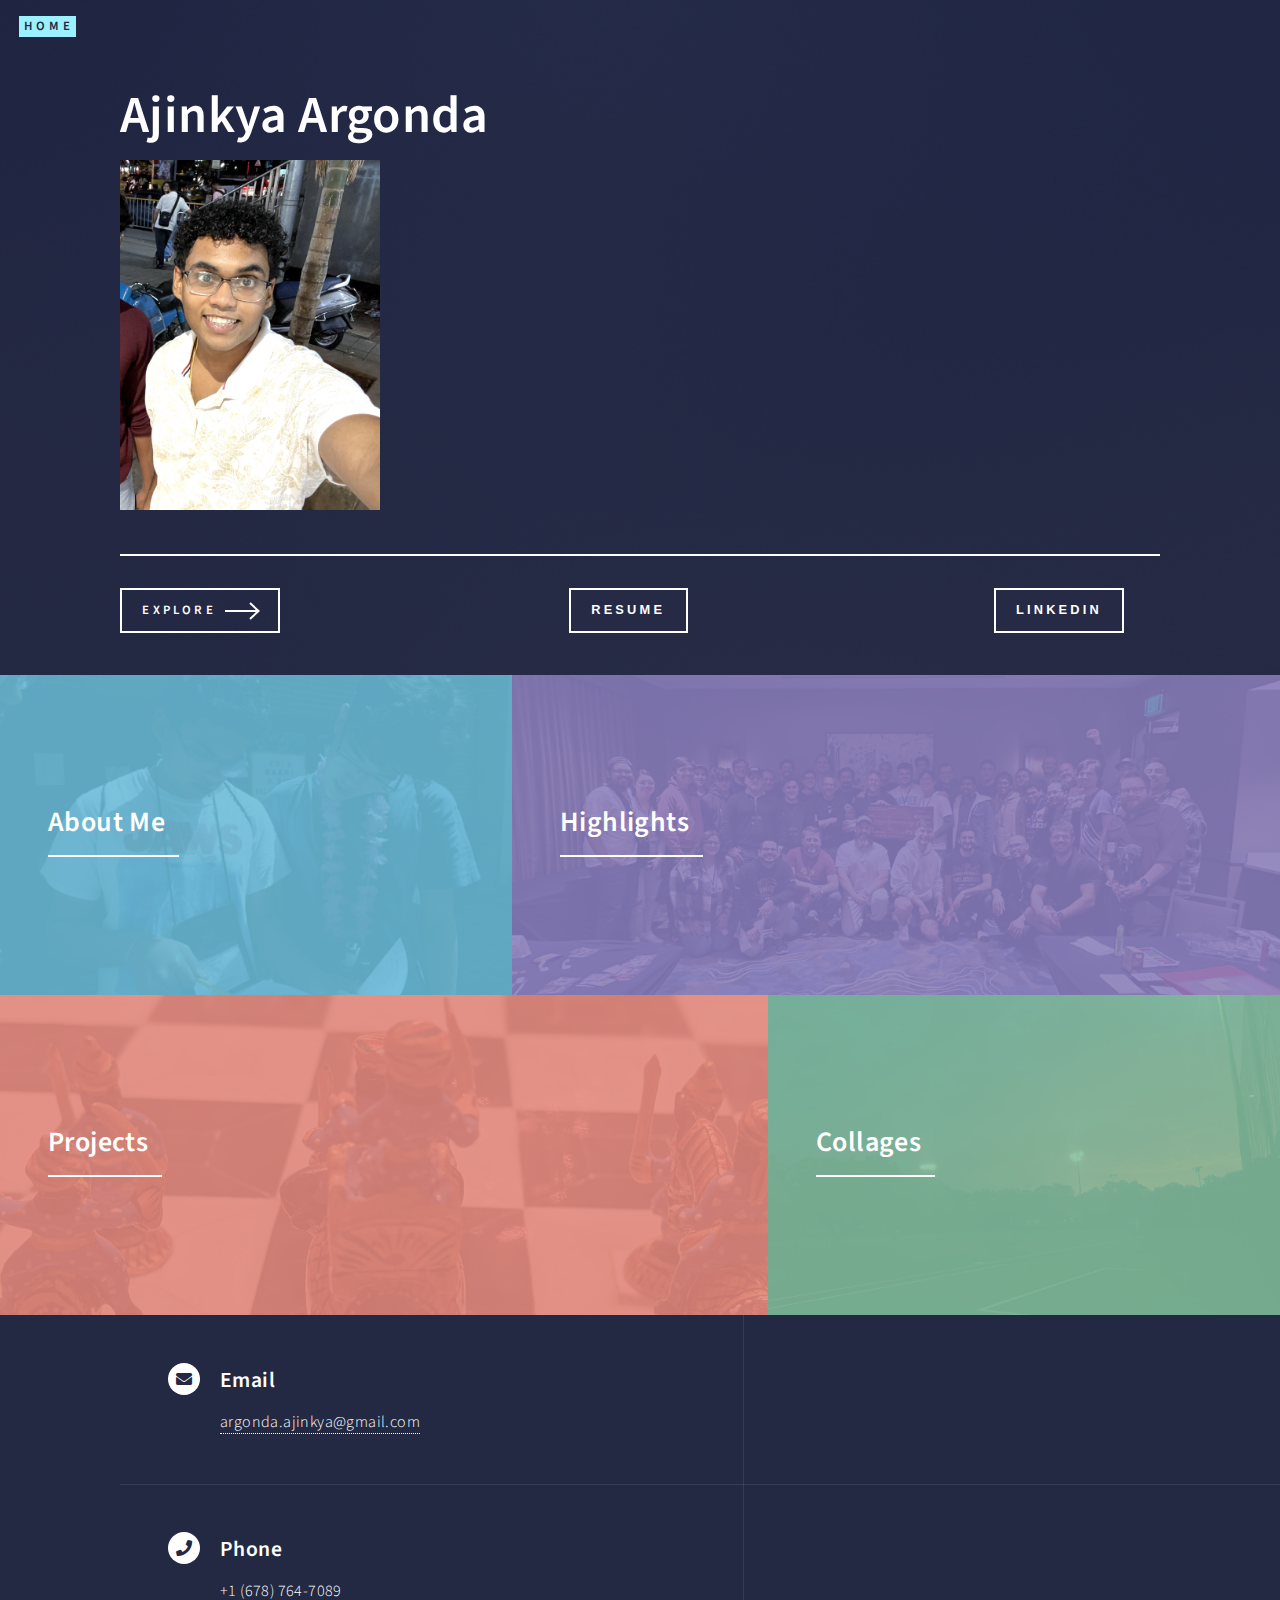
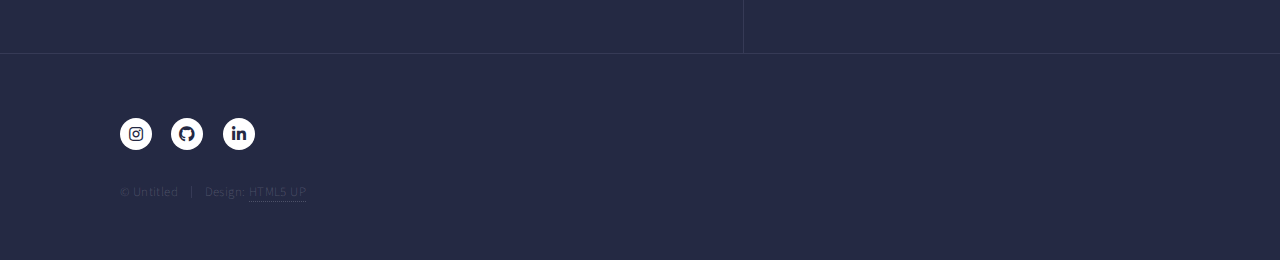
==== commit edc92f6e: "added changes to index.html" ====
--- a/index.html
+++ b/index.html
@@ -156,16 +156,7 @@
 										<span>+1 (678) 764-7089</span>
 									</div>
 								</section>
-								<section>
-									<div class="contact-method">
-										<span class="icon solid alt fa-home"></span>
-										<h3>Address</h3>
-										<span>4081 Riverlook PKWY SE, <br />
-										Unit 207<br />
-										Marietta, GA 30067<br />
-										United States of America</span>
-									</div>
-								</section>
+								
 							</section>
 						</div>
 					</section>
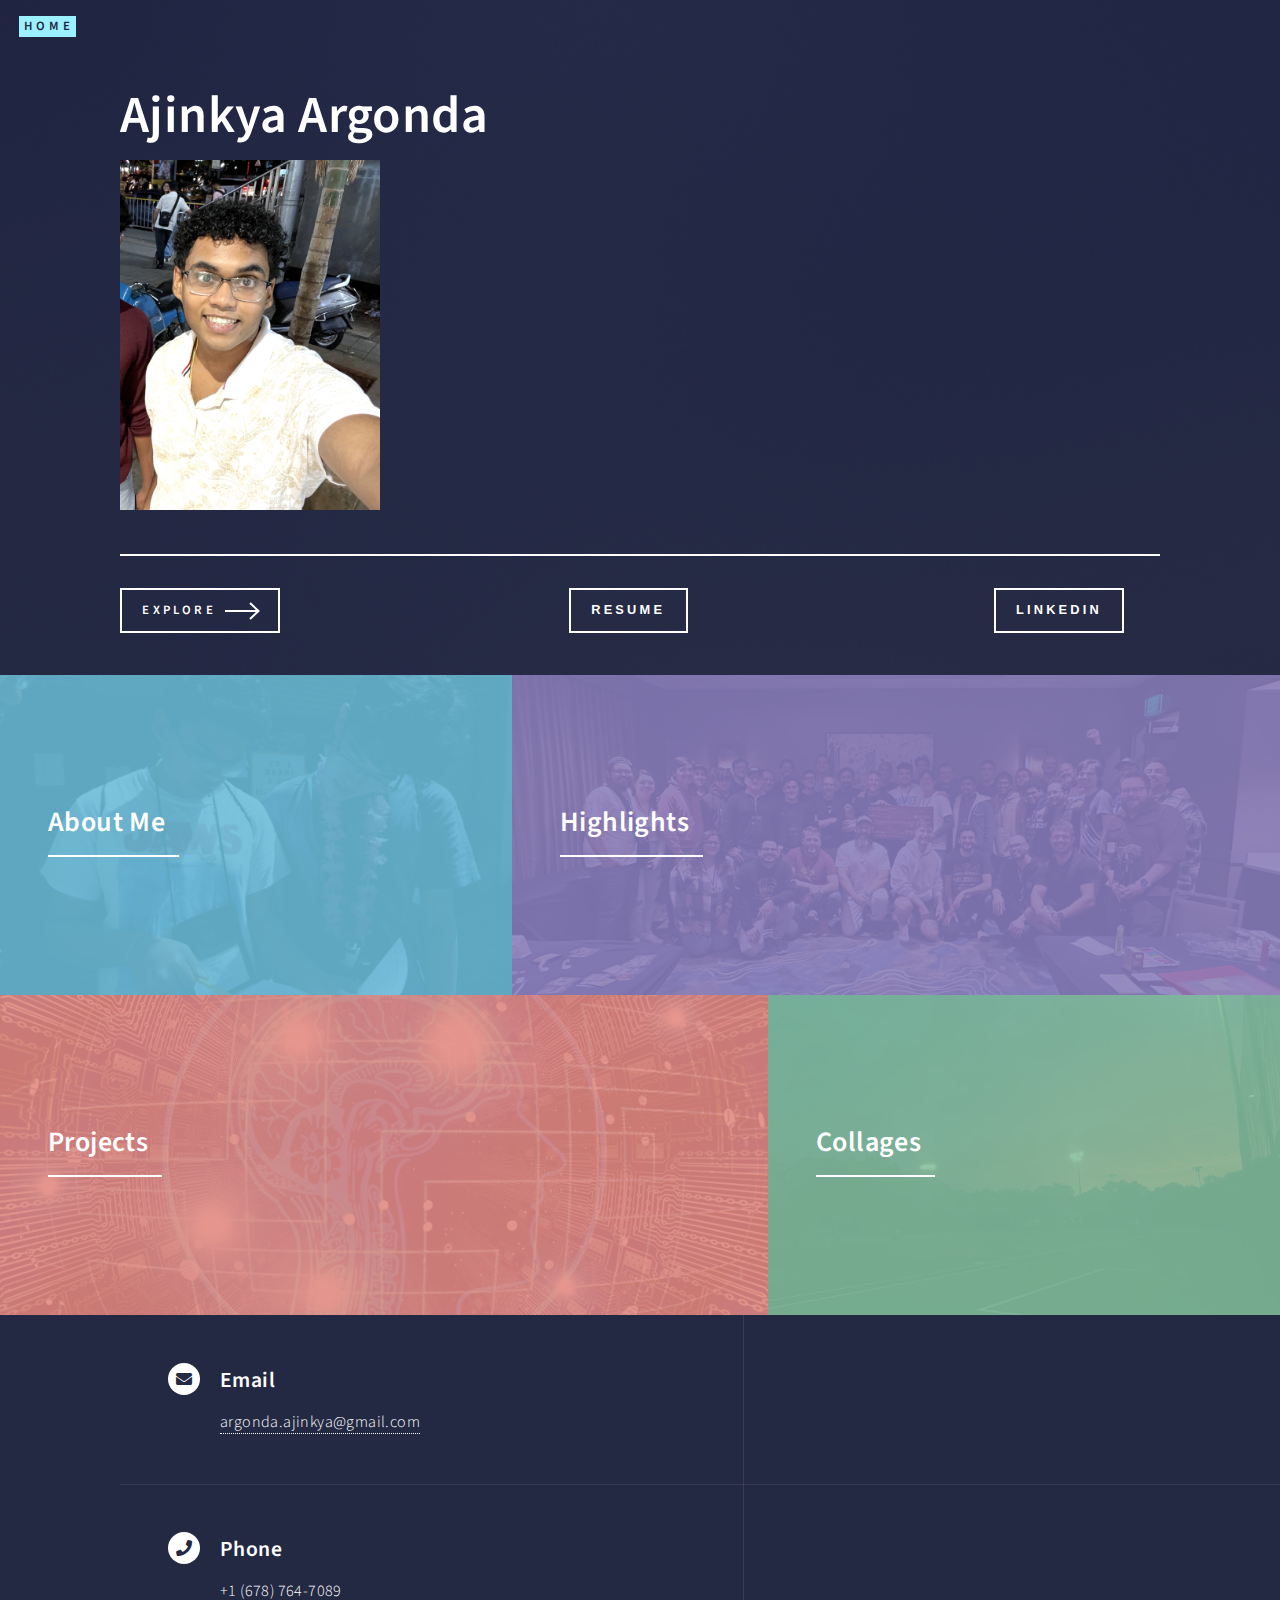
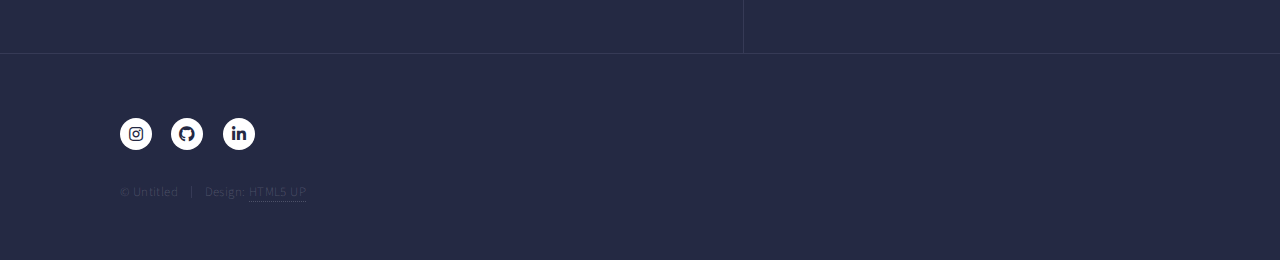
==== commit 7a8afbc1: "about me and resume update" ====
--- a/index.html
+++ b/index.html
@@ -49,7 +49,7 @@
 									&nbsp;&nbsp;&nbsp;&nbsp;&nbsp;&nbsp;&nbsp;&nbsp;&nbsp;&nbsp;&nbsp;&nbsp;
 									&nbsp;&nbsp;&nbsp;&nbsp;&nbsp;&nbsp;&nbsp;
 
-									<button onclick="window.location.href='https://drive.google.com/file/d/1ffheYhYm7_T1RLneK6QWHSSBd1n40nFf/view?usp=sharing'">
+									<button onclick="window.location.href='https://drive.google.com/file/d/1fTvGePLQBBvjiYfmF2E-xBh1jsG3h0eT/view?usp=sharing'">
   									  Resume
 									</button>
 
@@ -92,7 +92,7 @@
 								</article>
 								<article>
 									<span class="image">
-										<img src="images/chess.jpg" alt="" />
+										<img src="images/Comp-Sci.jpg" alt="" />
 									</span>
 									<header class="major">
 										<h3><a href="projects.html" class="link">Projects</a></h3>
--- a/assets/css/main.css
+++ b/assets/css/main.css
@@ -282,6 +282,7 @@
 		hr.major {
 			margin: 3em 0;
 		}
+
 
 	.align-left {
 		text-align: left;
@@ -3949,4 +3950,5 @@
 			transform: none;
 			opacity: 1;
 			visibility: visible;
-		}+		}
+	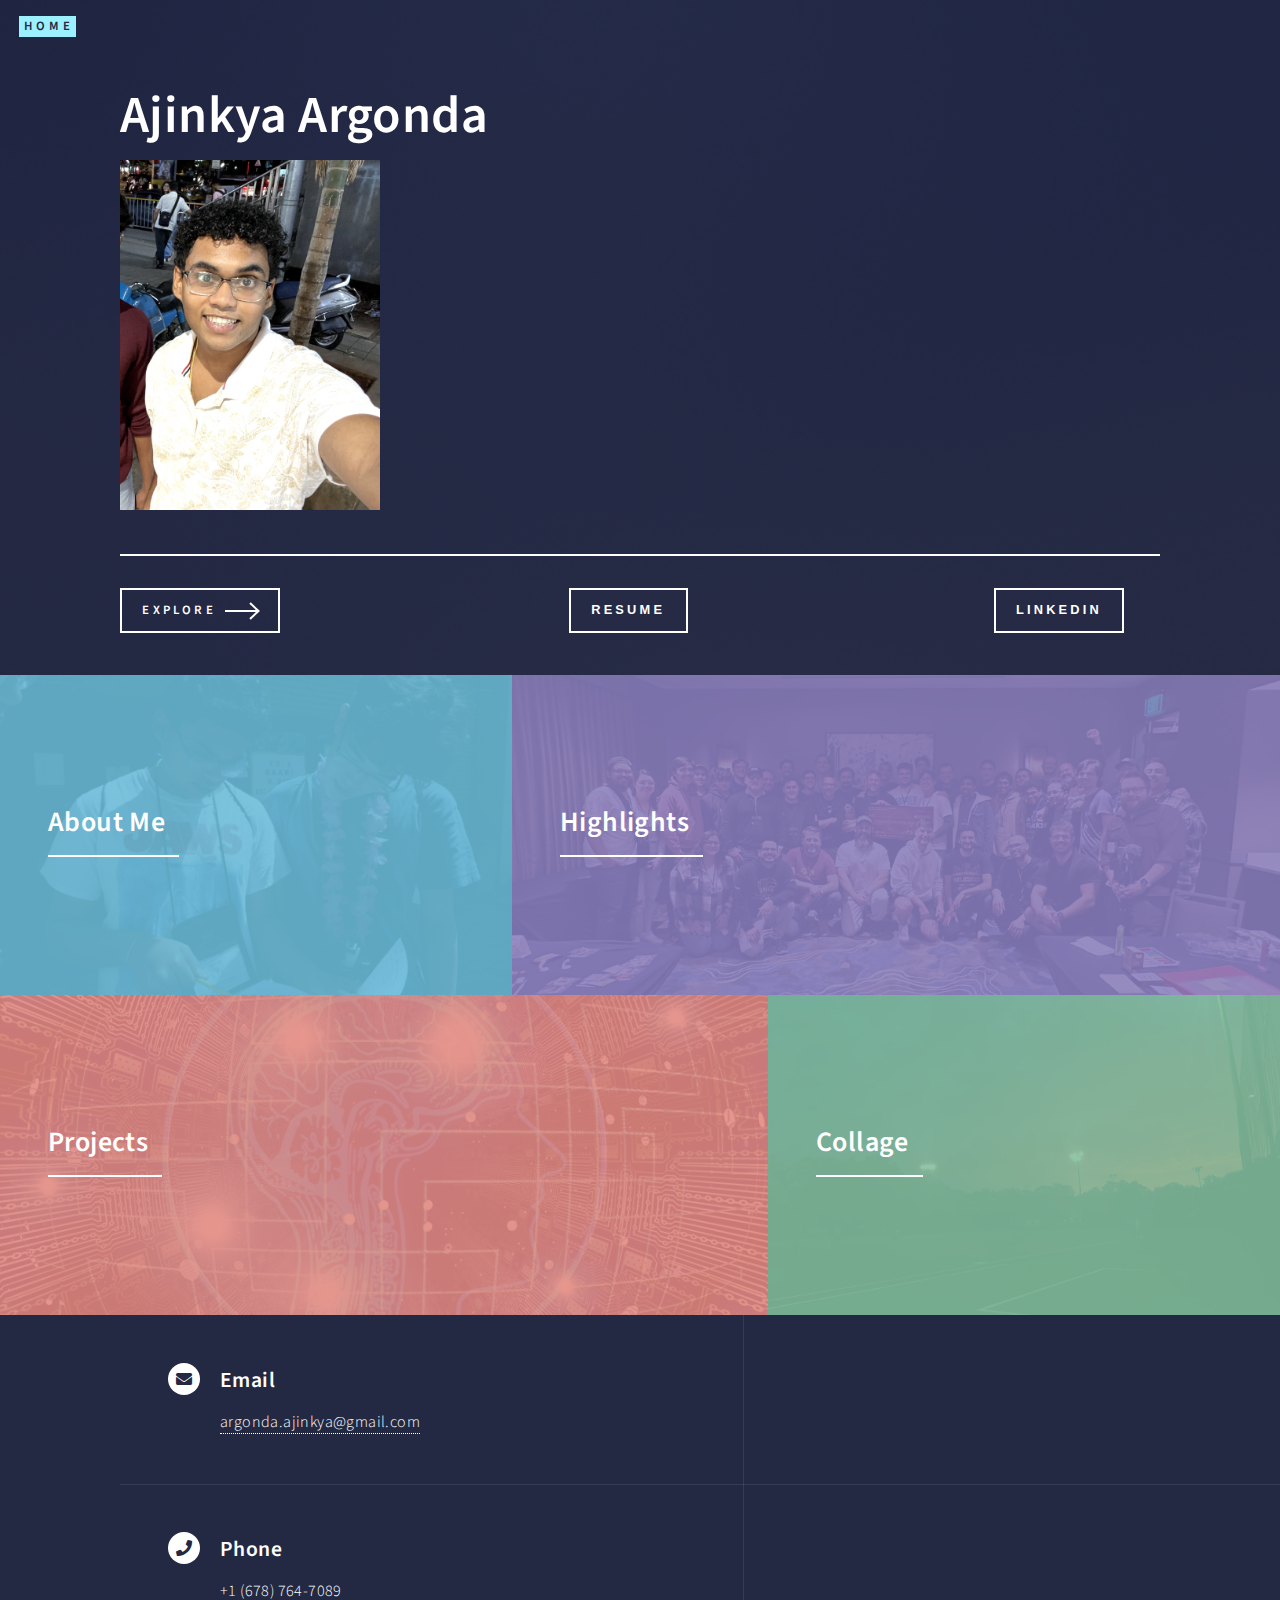
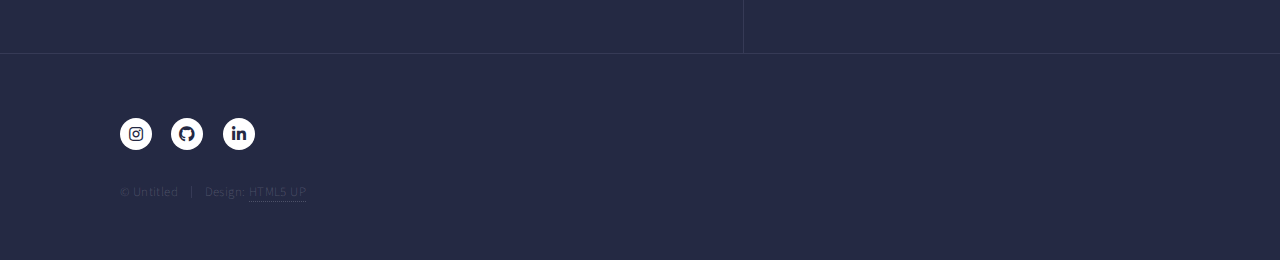
==== commit c9931fbe: "website update" ====
--- a/index.html
+++ b/index.html
@@ -104,7 +104,7 @@
 										<img src="images/Sunset.jpg" alt="" />
 									</span>
 									<header class="major">
-										<h3><a href="https://www.canva.com/design/DAGME0E3j-0/bZ6ijzufE_ayOWMx-BnAYQ/view?utm_content=DAGME0E3j-0&utm_campaign=designshare&utm_medium=link&utm_source=editor" class="link">Collages</a></h3>
+										<h3><a href="https://www.canva.com/design/DAGME0E3j-0/bZ6ijzufE_ayOWMx-BnAYQ/view?utm_content=DAGME0E3j-0&utm_campaign=designshare&utm_medium=link&utm_source=editor" class="link">Collage</a></h3>
 										
 									</header>
 								</article>
